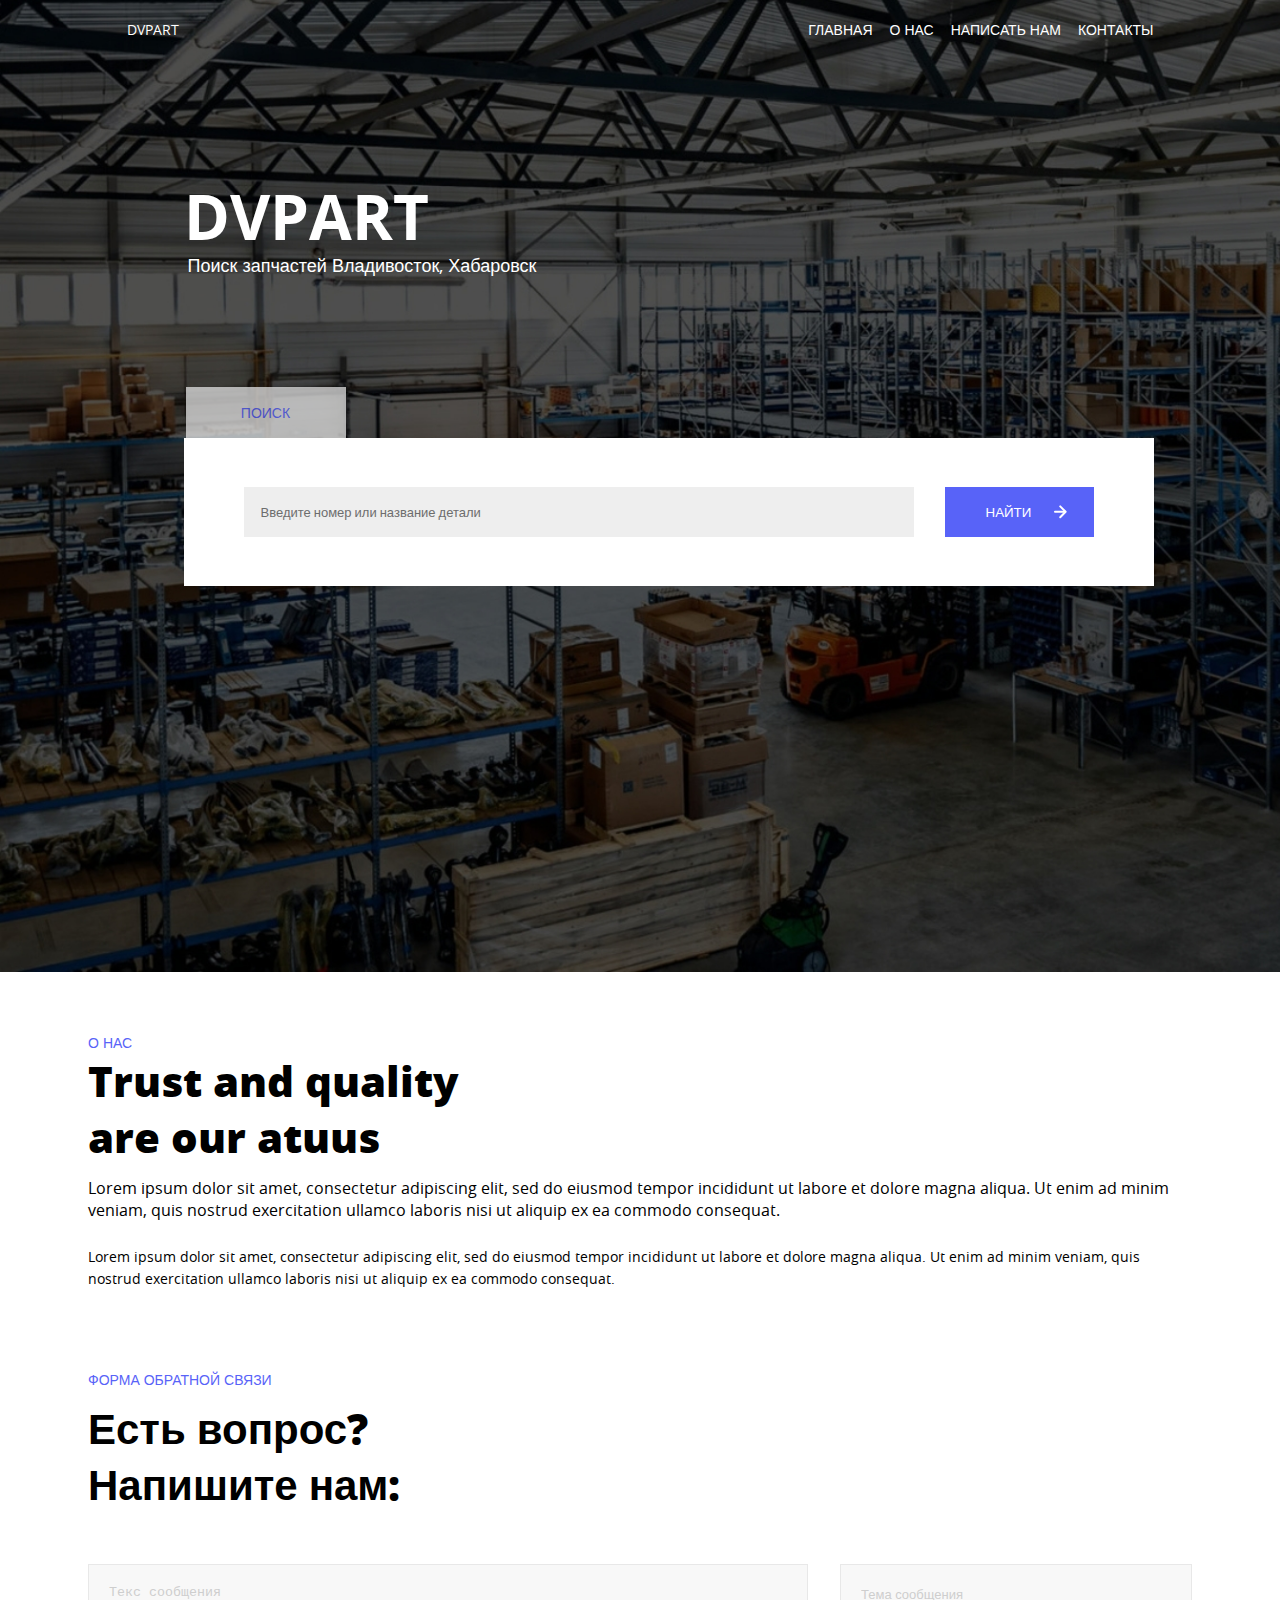
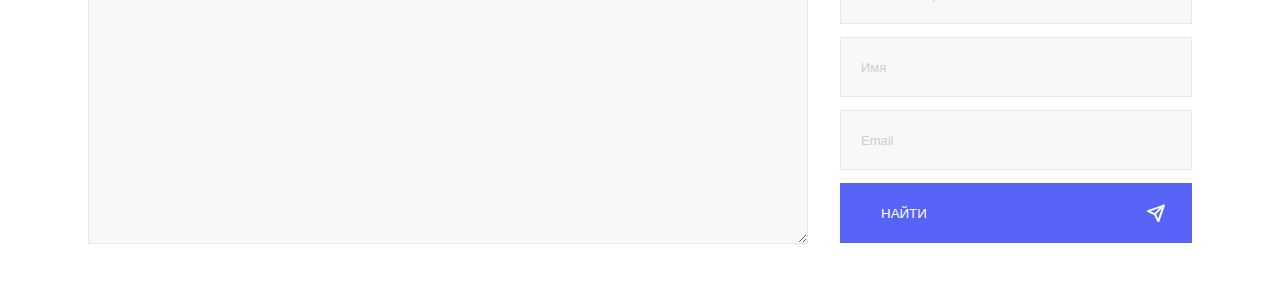
==== index.html @ a709c37d "start" ====
<!DOCTYPE html>
<html lang="en">

<head>
    <meta charset="UTF-8">
    <meta name="viewport" content="width=device-width, initial-scale=1.0">
    <meta http-equiv="X-UA-Compatible" content="ie=edge">
    <title>Document</title>
    <link href="./css/fontello.css" rel="stylesheet" type="text/css">
    <link href="./css/style.css" rel="stylesheet">


</head>

<body>
    <div class="contener">
        <header>
            <div class="bodyheader">
                <div class="logoandmenu">
                    <a href="#" class="logo">Dvpart</a>
                    <nav class="nav">
                        <div class="menu">
                            <i class="icon-list-bullet"></i>
                            <span>X</span>
                        </div>
                        <ul>
                            <li><a href="#">Главная</a></li>
                            <li><a href="#about">О нас</a> </li>
                            <li><a href="#">Написать нам</a> </li>
                            <li><a href="#">Контакты</a></li>
                        </ul>
                    </nav>
                </div>
                <div class="title">
                    <h1>DVpart</h1>
                    <p>Поиск запчастей Владивосток, Хабаровск</p>
                </div>
                <form action="" class="search">
                    <label for="">Поиск</label>
                    <div>
                        <input type="search" name="text" id="#search" placeholder="Введите номер или название детали">
                        <button type="submit">
                            <span>Найти</span>
                            <svg width="12.648" height="13.639" viewBox="0 0 12.648 13.639">
                                <g transform="translate(1.477 1.414)">
                                    <line class="arrow" x2="10" transform="translate(-0.477 5.405)" />
                                    <path class="arrow" d="M12,5l5.405,5.405L12,15.811"
                                        transform="translate(-7.234 -5)" />
                                </g>
                            </svg>
                        </button>
                    </div>
                </form>
            </div>

        </header>
        <main>
            <p class="main_1" id="about">О нас</p>
            <p class="main_2">Trust and quality are our atuus</p>
            <p class="main_3">Lorem ipsum dolor sit amet, consectetur adipiscing elit, sed do eiusmod tempor incididunt
                ut labore et dolore magna
                aliqua. Ut enim ad minim veniam, quis nostrud exercitation ullamco laboris nisi ut aliquip ex ea commodo
                consequat.</p>
            <p class="main_4">Lorem ipsum dolor sit amet, consectetur adipiscing elit, sed do eiusmod tempor incididunt
                ut labore et dolore magna
                aliqua. Ut enim ad minim veniam, quis nostrud exercitation ullamco laboris nisi ut aliquip ex ea commodo
                consequat.</p>
            <p class="main_5">Форма обратной связи</p>
            <p class="main_6">Есть вопрос? Напишите нам:</p>
            <form action="#" class='feedback'>
                <textarea name="messagy" id="message" placeholder="Текс сообщения"></textarea>
                <div>
                    <input type="text" name="" id="" placeholder="Тема сообщения">
                    <input type="text" name="" id="" placeholder="Имя">
                    <input type="email" name="" id="" placeholder="Email">
                    <button type="submit">
                        <span>Найти</span>
                        <svg xmlns="http://www.w3.org/2000/svg" width="17.986" height="18.414"
                            viewBox="0 0 17.986 18.414">
                            <g transform="translate(1 1.414)">
                                <line class="arrowup" x1="9" y2="9" transform="translate(6.572)" />
                                <path class="arrowup" d="M17.818,2,12.282,17.818,9.118,10.7,2,7.536Z"
                                    transform="translate(-2 -1.818)" />
                            </g>
                        </svg>
                    </button>
                </div>
            </form>
        </main>
        <footer></footer>
    </div>
    <script src="js/main.js"></script>



</body>

</html>
---- css/fontello.css ----
@font-face {
  font-family: 'fontello';
  src: url('./../font/fontello.eot?31233252');
  src: url('./../font/fontello.eot?31233252#iefix') format('embedded-opentype'),
       url('./../font/fontello.woff2?31233252') format('woff2'),
       url('./../font/fontello.woff?31233252') format('woff'),
       url('./../font/fontello.ttf?31233252') format('truetype'),
       url('./../font/fontello.svg?31233252#fontello') format('svg');
  font-weight: normal;
  font-style: normal;
}
/* Chrome hack: SVG is rendered more smooth in Windozze. 100% magic, uncomment if you need it. */
/* Note, that will break hinting! In other OS-es font will be not as sharp as it could be */
/*
@media screen and (-webkit-min-device-pixel-ratio:0) {
  @font-face {
    font-family: 'fontello';
    src: url('../font/fontello.svg?31233252#fontello') format('svg');
  }
}
*/
 
 [class^="icon-"]:before, [class*=" icon-"]:before {
  font-family: "fontello";
  font-style: normal;
  font-weight: normal;
  speak: none;
 
  display: inline-block;
  text-decoration: inherit;
  width: 1em;
  margin-right: .2em;
  text-align: center;
  /* opacity: .8; */
 
  /* For safety - reset parent styles, that can break glyph codes*/
  font-variant: normal;
  text-transform: none;
 
  /* fix buttons height, for twitter bootstrap */
  line-height: 1em;
 
  /* Animation center compensation - margins should be symmetric */
  /* remove if not needed */
  margin-left: .2em;
 
  /* you can be more comfortable with increased icons size */
  /* font-size: 120%; */
 
  /* Font smoothing. That was taken from TWBS */
  -webkit-font-smoothing: antialiased;
  -moz-osx-font-smoothing: grayscale;
 
  /* Uncomment for 3D effect */
  /* text-shadow: 1px 1px 1px rgba(127, 127, 127, 0.3); */
}
 
.icon-twitter:before { content: '\f099'; } /* '' */
.icon-list-bullet:before { content: '\f0ca'; } /* '' */
.icon-gplus:before { content: '\f0d5'; } /* '' */
.icon-vkontakte:before { content: '\f189'; } /* '' */
---- css/style.css ----
@charset "UTF-8";
@font-face {
  font-family: "Montserrat regular";
  src: url("../font/Montserrat/montserrat-regular-webfont.eot");
  src: url("../font/Montserrat/montserrat-regular-webfont.eot?#iefix") format("embedded-opentype"), url("../font/Montserrat/montserrat-regular-webfont.woff2") format("woff2"), url("../font/Montserrat/montserrat-regular-webfont.woff") format("woff"), url("../font/Montserrat/montserrat-regular.ttf") format("ttf");
  font-weight: normal;
  font-style: normal;
}

@font-face {
  font-family: "Montserrat light";
  src: url("../font/Montserrat/montserrat-light-webfont.eot");
  src: url("../font/Montserrat/montserrat-light-webfont.eot?#iefix") format("embedded-opentype"), url("../font/Montserrat/montserrat-light-webfont.woff2") format("woff2"), url("../font/Montserrat/montserrat-light-webfont.woff") format("woff"), url("../font/Montserrat/montserrat-light.ttf") format("ttf");
  font-weight: normal;
  font-style: normal;
}

@font-face {
  font-family: "Montserrat bold";
  src: url("../font/Montserrat/montserrat-bold-webfont.eot");
  src: url("../font/Montserrat/montserrat-bold-webfont.eot?#iefix") format("embedded-opentype"), url("../font/Montserrat/montserrat-bold-webfont.woff2") format("woff2"), url("../font/Montserrat/montserrat-bold-webfont.woff") format("woff"), url("../font/Montserrat/montserrat-bold.ttf") format("ttf");
  font-weight: normal;
  font-style: normal;
}

@font-face {
  font-family: "Montserrat black";
  src: url("../font/Montserrat/montserrat-black-webfont.eot");
  src: url("../font/Montserrat/montserrat-black-webfont.eot?#iefix") format("embedded-opentype"), url("../font/Montserrat/montserrat-black-webfont.woff2") format("woff2"), url("../font/Montserrat/montserrat-black-webfont.woff") format("woff"), url("../font/Montserrat/montserrat-bold.ttf") format("ttf");
  font-weight: normal;
  font-style: normal;
}

@font-face {
  font-family: "Montserrat ulra light";
  src: url("../font/Montserrat/montserrat-ultralight-webfont.eot");
  src: url("../font/Montserrat/montserrat-ultralight-webfont.eot?#iefix") format("embedded-opentype"), url("../font/Montserrat/montserrat-ultralight-webfont.woff2") format("woff2"), url("../font/Montserrat/montserrat-ultralight-webfont.woff") format("woff"), url("../font/Montserrat/montserrat-ultralight.ttf") format("ttf");
  font-weight: normal;
  font-style: normal;
}

@font-face {
  font-family: "Raleway regular";
  src: url("../font/raleway/raleway-regular-webfont.eot");
  src: url("../font/raleway/raleway-regular-webfont.eot#iefix") format("embedded-opentype"), url("../font/raleway/raleway-regular-webfont.woff2") format("woff2"), url("../font/releway/raleway-regular-webfont.woff") format("woff"), url("../font/raleway/raleway-regular.ttf") format("ttf");
  font-weight: normal;
  font-style: normal;
}

@font-face {
  font-family: "Raleway medium";
  src: url("../font/raleway/raleway-medium-webfont.eot");
  src: url("../font/raleway/raleway-medium-webfont.eot#iefix") format("embedded-opentype"), url("../font/raleway/raleway-medium-webfont.woff2") format("woff2"), url("../font/releway/raleway-medium-webfont.woff") format("woff"), url("../font/raleway/raleway-medium.ttf") format("ttf");
  font-weight: normal;
  font-style: normal;
}

@font-face {
  font-family: "Raleway Bold";
  src: url("../font/raleway/raleway-bold-webfont.eot");
  src: url("../font/raleway/raleway-bold-webfont#iefix") format("embedded-opentype"), url("../font/raleway/raleway-bold-webfont.woff2") format("woff2"), url("../font/releway/raleway-bold-webfont.woff") format("woff"), url("../font/raleway/raleway-bold.ttf") format("ttf");
  font-weight: normal;
  font-style: normal;
}

@font-face {
  font-family: "Raleway ExtraBold";
  src: url("../font/raleway/raleway-extrabold-webfont.eot");
  src: url("../font/raleway/raleway-extrabold-webfont#iefix") format("embedded-opentype"), url("../font/raleway/raleway-extrabold-webfont.woff2") format("woff2"), url("../font/releway/raleway-extrabold-webfont.woff") format("woff"), url("../font/raleway/raleway-extrabold.ttf") format("ttf");
  font-weight: normal;
  font-style: normal;
}

@font-face {
  font-family: "Raleway SemiBold";
  src: url("../font/raleway/raleway-semibold-webfont.eot");
  src: url("../font/raleway/raleway-semibold-webfont.eot#iefix") format("embedded-opentype"), url("../font/raleway/raleway-semibold-webfont.woff2") format("woff2"), url("../font/releway/raleway-semibold-webfont.woff") format("woff"), url("../font/raleway/raleway-semibold.ttf") format("ttf");
  font-weight: normal;
  font-style: normal;
}

@font-face {
  font-family: "Roboto regular";
  src: url("../font/Roboto/roboto-regular-webfont.eot");
  src: url("../font/Roboto/roboto-regular-webfont.eot#iefix") format("embedded-opentype"), url("../font/Roboto/roboto-regular-webfont.woff2") format("woff2"), url("../font//Roboto/roboto-regular-webfont.woff") format("woff"), url("../font/Roboto/roboto-regular.ttf") format("ttf");
  font-weight: normal;
  font-style: normal;
}

@font-face {
  font-family: "Roboto Slab regular";
  src: url("../font/Roboto_Slab/robotoslab-regular-webfont.eot");
  src: url("../font/Roboto_Slab/robotoslab-regular-webfont.eot#iefix") format("embedded-opentype"), url("../font/Roboto_Slab/robotoslab-regular-webfont.woff2") format("woff2"), url("../font/Roboto_Slab/robotoslab-regular-webfont.woff") format("woff"), url("../font/Roboto_Slab/robotoslab-regular.ttf") format("ttf");
  font-weight: normal;
  font-style: normal;
}

@font-face {
  font-family: "Crimson-text regular";
  src: url("../font/crimson-text/crimsontext-regular-webfont.eot");
  src: url("../font/crimson-text/crimsontext-regular-webfont.eot#iefix") format("embedded-opentype"), url("../font/crimson-text/crimsontext-regular-webfont.woff2") format("woff2"), url("../font/crimson-text/crimsontext-regular-webfont.woff") format("woff"), url("../font/crimson-text/crimsontext-regular.ttf") format("ttf");
  font-weight: normal;
  font-style: normal;
}

@font-face {
  font-family: "Open sans regular";
  src: url("../font/open_sans/opensans-regular-webfont.eot");
  src: url("../font/open_sans/opensans-regular-webfont.eot#iefix") format("embedded-opentype"), url("../font/open_sans/opensans-regular-webfont.woff2") format("woff2"), url("../font/open_sans/opensans-regular-webfont.woff") format("woff"), url("../font/open_sans/opensans-regular.ttf") format("ttf");
  font-weight: normal;
  font-style: normal;
}

@font-face {
  font-family: "Open sans light";
  src: url("../font/open_sans/opensans-light-webfont.eot");
  src: url("../font/open_sans/opensans-light-webfont.eot#iefix") format("embedded-opentype"), url("../font/open_sans/opensans-light-webfont.woff2") format("woff2"), url("../font/open_sans/opensans-light-webfont.woff") format("woff"), url("../font/open_sans/opensans-light.ttf") format("ttf");
  font-weight: normal;
  font-style: normal;
}

@font-face {
  font-family: "Open sans bold";
  src: url("../font/open_sans/opensans-bold-webfont.eot");
  src: url("../font/open_sans/opensans-bold-webfont.eot#iefix") format("embedded-opentype"), url("../font/open_sans/opensans-bold-webfont.woff2") format("woff2"), url("../font/open_sans/opensans-bold-webfont.woff") format("woff"), url("../font/open_sans/opensans-bold.ttf") format("ttf");
  font-weight: normal;
  font-style: normal;
}

@font-face {
  font-family: "Open sans Extra bold";
  src: url("../font/open_sans/opensans-extrabold-webfont.eot");
  src: url("../font/open_sans/opensans-extrabold-webfont.eot#iefix") format("embedded-opentype"), url("../font/open_sans/opensans-extrabold-webfont.woff2") format("woff2"), url("../font/open_sans/opensans-extrabold-webfont.woff") format("woff"), url("../font/open_sans/opensans-extrabold.ttf") format("ttf");
  font-weight: normal;
  font-style: normal;
}

@font-face {
  font-family: "Intro regular";
  src: url("../font/intro/intro-regular-webfont.eot");
  src: url("../font/intro/intro-regular-webfont.eot#iefix") format("embedded-opentype"), url("../font/intro/intro-regular-webfont.woff2") format("woff2"), url("../font/intro/intro-regular-webfont.woff") format("woff"), url("../font/open_sans/opensans-regular.ttf") format("ttf");
  font-weight: normal;
  font-style: normal;
}

@font-face {
  font-family: "Myriad pro regular";
  src: url("../font/myriad-pro/myriad-pro-regular.otf");
  /*  src: url("../font/intro/intro-regular-webfont.eot#iefix") format("embedded-opentype"),
    url("../font/intro/intro-regular-webfont.woff2") format("woff2"),
    url("../font/intro/intro-regular-webfont.woff") format("woff"),
    url("../font/open_sans/opensans-regular.ttf") format("ttf"); */
  font-weight: normal;
  font-style: normal;
}

@font-face {
  font-family: 'fontello';
  src: url("./../font/fontello.eot?");
  src: url("./../font/fontello.eot?#iefix") format("embedded-opentype"), url("./../font/fontello.woff2?") format("woff2"), url("./../font/fontello.woff?") format("woff"), url("./../font/fontello.ttf?") format("truetype"), url("./../font/fontello.svg?#fontello") format("svg");
  font-weight: normal;
  font-style: normal;
}

/* Chrome hack: SVG is rendered more smooth in Windozze. 100% magic, uncomment if you need it. */
/* Note, that will break hinting! In other OS-es font will be not as sharp as it could be */
/*
@media screen and (-webkit-min-device-pixel-ratio:0) {
  @font-face {
    font-family: 'fontello';
    src: url('../font/fontello.svg?31233252#fontello') format('svg');
  }
}
*/
[class^="icon-"]:before, [class*=" icon-"]:before {
  font-family: "fontello";
  font-style: normal;
  font-weight: normal;
  speak: none;
  display: inline-block;
  text-decoration: inherit;
  width: 1em;
  margin-right: .2em;
  text-align: center;
  /* opacity: .8; */
  /* For safety - reset parent styles, that can break glyph codes*/
  font-variant: normal;
  text-transform: none;
  /* fix buttons height, for twitter bootstrap */
  line-height: 1em;
  /* Animation center compensation - margins should be symmetric */
  /* remove if not needed */
  margin-left: .2em;
  /* you can be more comfortable with increased icons size */
  /* font-size: 120%; */
  /* Font smoothing. That was taken from TWBS */
  -webkit-font-smoothing: antialiased;
  -moz-osx-font-smoothing: grayscale;
  /* Uncomment for 3D effect */
  /* text-shadow: 1px 1px 1px rgba(127, 127, 127, 0.3); */
}

.icon-twitter:before {
  content: '\f099';
}

/* '' */
.icon-list-bullet:before {
  content: '\f0ca';
}

/* '' */
.icon-gplus:before {
  content: '\f0d5';
}

/* '' */
.icon-vkontakte:before {
  content: '\f189';
}

/* '' */
* {
  margin: 0;
  padding: 0;
}

.contener {
  width: 100%;
  max-width: 1920px;
  margin: 0 auto;
  font-family: "Open sans regular", "Arial", Sans-serif;
  font-size: 14px;
}

header {
  width: 100%;
  padding: 20px 0 386px 0;
  background: url(./../img/Background_01.jpg) no-repeat;
  background-size: cover;
  -webkit-box-sizing: border-box;
          box-sizing: border-box;
}

header > div {
  max-width: 1027px;
  width: 100%;
  margin: 0 auto;
}

header > div > .logoandmenu {
  display: -webkit-box;
  display: -ms-flexbox;
  display: flex;
  -webkit-box-pack: justify;
      -ms-flex-pack: justify;
          justify-content: space-between;
  -webkit-box-align: center;
      -ms-flex-align: center;
          align-items: center;
}

header > div > .logoandmenu > .logo {
  text-transform: uppercase;
  text-decoration: none;
  color: #fff;
  -webkit-transform: scale(1);
          transform: scale(1);
  -webkit-transition: -webkit-transform 200ms;
  transition: -webkit-transform 200ms;
  transition: transform 200ms;
  transition: transform 200ms, -webkit-transform 200ms;
}

header > div > .logoandmenu > .logo:hover {
  -webkit-transform: scale(1.1);
          transform: scale(1.1);
  color: #7d7df1;
}

header > div > .logoandmenu > .logo:active {
  -webkit-transform: scale(1.1);
          transform: scale(1.1);
  color: #ababe6;
}

header > div > .logoandmenu > .nav {
  display: -webkit-box;
  display: -ms-flexbox;
  display: flex;
  -webkit-box-pack: justify;
      -ms-flex-pack: justify;
          justify-content: space-between;
  -webkit-box-align: center;
      -ms-flex-align: center;
          align-items: center;
}

header > div > .logoandmenu > .nav > .menu {
  display: none;
}

header > div > .logoandmenu > .nav > ul {
  display: -webkit-box;
  display: -ms-flexbox;
  display: flex;
}

header > div > .logoandmenu > .nav > ul > li {
  list-style-type: none;
  margin-right: 17px;
}

header > div > .logoandmenu > .nav > ul > li > a {
  text-decoration: none;
  text-transform: uppercase;
  text-decoration: none;
  color: #fff;
}

header > div > .logoandmenu > .nav > ul > li > a:hover {
  color: #7d7df1;
}

header > div > .logoandmenu > .nav > ul > li > a:active {
  color: #ababe6;
}

header > div > .logoandmenu > .nav > ul > li:last-child {
  margin-right: 0;
}

header > div > .title {
  display: -webkit-box;
  display: -ms-flexbox;
  display: flex;
  -webkit-box-orient: vertical;
  -webkit-box-direction: normal;
      -ms-flex-direction: column;
          flex-direction: column;
  margin-top: 141px;
  margin-left: 57px;
  -webkit-box-pack: start;
      -ms-flex-pack: start;
          justify-content: start;
}

header > div > .title > h1 {
  font-size: 62px;
  font-family: "Open sans bold", "Arial", Sans-serif;
  color: #ffffff;
  text-transform: uppercase;
  line-height: 73px;
}

header > div > .title > p {
  font-size: 18px;
  line-height: 24px;
  font-family: "Open sans regular", "Arial", Sans-serif;
  color: #ffffff;
  margin-left: 4px;
}

header > div > .search {
  display: -webkit-box;
  display: -ms-flexbox;
  display: flex;
  -webkit-box-orient: vertical;
  -webkit-box-direction: normal;
      -ms-flex-direction: column;
          flex-direction: column;
  margin-top: 110px;
  margin-left: 57px;
}

header > div > .search > label {
  width: 160px;
  height: 51px;
  background-color: #dedede;
  opacity: 0.77;
  margin-left: 2px;
  display: -webkit-box;
  display: -ms-flexbox;
  display: flex;
  -webkit-box-pack: center;
      -ms-flex-pack: center;
          justify-content: center;
  -webkit-box-align: center;
      -ms-flex-align: center;
          align-items: center;
  color: #5863F8;
  text-transform: uppercase;
}

header > div > .search > div {
  display: -webkit-box;
  display: -ms-flexbox;
  display: flex;
  max-width: 976px;
  padding: 49px 60px;
  background-color: #ffffff;
  -webkit-box-sizing: border-box;
          box-sizing: border-box;
  -webkit-box-pack: justify;
      -ms-flex-pack: justify;
          justify-content: space-between;
}

header > div > .search > div > input {
  width: 100%;
  max-width: 670px;
  height: 50px;
  background-color: #eeeeee;
  border: none;
  outline: none;
  padding: 0 17px;
}

header > div > .search > div > input::-webkit-input-placeholder {
  color: #6d6d6d;
  font-size: 13px;
  line-height: 18px;
  font-family: "Open sans regular", "Arial", Sans-serif;
}

header > div > .search > div > input:-moz-placeholder {
  color: #6d6d6d;
  font-size: 13px;
  line-height: 18px;
  font-family: "Open sans regular", "Arial", Sans-serif;
}

header > div > .search > div > input::-moz-placeholder {
  color: #6d6d6d;
  font-size: 13px;
  line-height: 18px;
  font-family: "Open sans regular", "Arial", Sans-serif;
}

header > div > .search > div > input:-ms-input-placeholder {
  color: #6d6d6d;
  font-size: 13px;
  line-height: 18px;
  font-family: "Open sans regular", "Arial", Sans-serif;
}

header > div > .search > div > input:hover {
  background-color: #cecece;
}

header > div > .search > div > input:focus {
  background-color: #979696;
}

header > div > .search > div > button {
  margin-left: 10px;
  width: 149px;
  height: 50px;
  background-color: #5863F8;
  display: -webkit-box;
  display: -ms-flexbox;
  display: flex;
  -webkit-box-pack: justify;
      -ms-flex-pack: justify;
          justify-content: space-between;
  -webkit-box-align: center;
      -ms-flex-align: center;
          align-items: center;
  padding: 0 27px 0 41px;
  outline: none;
  border: none;
}

header > div > .search > div > button > span {
  text-transform: uppercase;
  color: #ffffff;
}

header > div > .search > div > button .arrow {
  fill: none;
  stroke: #fff;
  stroke-linecap: round;
  stroke-linejoin: round;
  stroke-width: 2px;
}

header > div > .search > div > button:hover {
  background-color: #3f4bfb;
}

header > div > .search > div > button:active {
  background-color: #0b1aec;
}

@media only screen and (max-width: 1799px) {
  header {
    width: 100%;
    background: url(./../img/Background_01.jpg) no-repeat;
    background-size: cover;
    -webkit-box-sizing: border-box;
            box-sizing: border-box;
  }
}

@media only screen and (max-width: 1699px) {
  header {
    width: 100%;
    background: url(./../img/Background_01.jpg) no-repeat;
    background-size: cover;
    -webkit-box-sizing: border-box;
            box-sizing: border-box;
  }
}

@media only screen and (max-width: 1439px) {
  header {
    width: 100%;
    background: url(./../img/Background_01.jpg) no-repeat;
    background-size: cover;
    -webkit-box-sizing: border-box;
            box-sizing: border-box;
  }
}

@media only screen and (max-width: 1247px) {
  header {
    width: 100%;
    background: url(./../img/Background_01.jpg) no-repeat;
    background-size: cover;
    -webkit-box-sizing: border-box;
            box-sizing: border-box;
  }
}

@media only screen and (max-width: 767px) {
  header {
    width: 100%;
    padding: 20px 30px 386px 30px;
    background: url(./../img/Background_01.jpg) no-repeat;
    background-size: cover;
    -webkit-box-sizing: border-box;
            box-sizing: border-box;
  }
  header > div > .logoandmenu {
    display: -webkit-box;
    display: -ms-flexbox;
    display: flex;
    -webkit-box-pack: justify;
        -ms-flex-pack: justify;
            justify-content: space-between;
    -webkit-box-align: center;
        -ms-flex-align: center;
            align-items: center;
  }
  header > div > .logoandmenu > .logo {
    text-transform: uppercase;
    text-decoration: none;
    color: #fff;
    -webkit-transform: scale(1);
            transform: scale(1);
    -webkit-transition: -webkit-transform 200ms;
    transition: -webkit-transform 200ms;
    transition: transform 200ms;
    transition: transform 200ms, -webkit-transform 200ms;
  }
  header > div > .logoandmenu > .logo:hover {
    -webkit-transform: scale(1.1);
            transform: scale(1.1);
    color: #7d7df1;
  }
  header > div > .logoandmenu > .logo:active {
    -webkit-transform: scale(1.1);
            transform: scale(1.1);
    color: #ababe6;
  }
  header > div > .logoandmenu > .nav {
    position: relative;
    display: -webkit-box;
    display: -ms-flexbox;
    display: flex;
    -webkit-box-pack: justify;
        -ms-flex-pack: justify;
            justify-content: space-between;
    -webkit-box-align: center;
        -ms-flex-align: center;
            align-items: center;
  }
  header > div > .logoandmenu > .nav > .menu {
    display: -webkit-box;
    display: -ms-flexbox;
    display: flex;
    width: 30px;
    height: 30px;
    position: relative;
  }
  header > div > .logoandmenu > .nav > .menu > .icon-list-bullet {
    font-size: 25px;
    color: #ffffff;
    position: absolute;
    top: 0px;
    left: 0px;
  }
  header > div > .logoandmenu > .nav > .menu > span {
    display: none;
    font-size: 25px;
    color: #ffffff;
    position: absolute;
    top: 0px;
    left: 12px;
    font-weight: 700;
  }
  header > div > .logoandmenu > .nav > ul {
    position: absolute;
    display: -webkit-box;
    display: -ms-flexbox;
    display: flex;
    -webkit-box-orient: vertical;
    -webkit-box-direction: normal;
        -ms-flex-direction: column;
            flex-direction: column;
    top: 39px;
    left: -71px;
    -webkit-transform: scaleY(0);
            transform: scaleY(0);
    -webkit-transition: -webkit-transform 300ms;
    transition: -webkit-transform 300ms;
    transition: transform 300ms;
    transition: transform 300ms, -webkit-transform 300ms;
  }
  header > div > .logoandmenu > .nav > ul > li {
    list-style-type: none;
    margin-right: 0px;
    background-color: #ffffff;
    padding: 5px 5px;
    border-radius: 2px;
    text-align: center;
    margin-bottom: 5px;
  }
  header > div > .logoandmenu > .nav > ul > li > a {
    text-decoration: none;
    text-transform: none;
    text-decoration: none;
    color: black;
  }
  header > div > .logoandmenu > .nav > ul > li > a:hover {
    color: black;
  }
  header > div > .logoandmenu > .nav > ul > li > a:active {
    color: black;
  }
  header > div > .logoandmenu > .nav > ul > li:last-child {
    margin-right: 0;
  }
  header > div > .logoandmenu > .nav > ul.ul-active {
    -webkit-transform: scaleY(1);
            transform: scaleY(1);
  }
  header > div > .title {
    display: -webkit-box;
    display: -ms-flexbox;
    display: flex;
    -webkit-box-orient: vertical;
    -webkit-box-direction: normal;
        -ms-flex-direction: column;
            flex-direction: column;
    margin-top: 141px;
    margin-left: 0px;
    -webkit-box-pack: center;
        -ms-flex-pack: center;
            justify-content: center;
  }
  header > div > .title > h1 {
    font-size: 42px;
    font-family: "Open sans bold", "Arial", Sans-serif;
    color: #ffffff;
    text-transform: uppercase;
    line-height: 73px;
    text-align: center;
  }
  header > div > .title > p {
    font-size: 18px;
    line-height: 24px;
    font-family: "Open sans regular", "Arial", Sans-serif;
    color: #ffffff;
    margin-left: 0px;
    text-align: center;
  }
  header > div > .search {
    margin-top: 110px;
    margin-left: 0px;
  }
  header > div > .search > label {
    width: 160px;
    height: 51px;
    background-color: #dedede;
    opacity: 0.77;
    margin-left: 2px;
    display: -webkit-box;
    display: -ms-flexbox;
    display: flex;
    -webkit-box-pack: center;
        -ms-flex-pack: center;
            justify-content: center;
    display: none;
  }
  header > div > .search > div {
    display: -webkit-box;
    display: -ms-flexbox;
    display: flex;
    max-width: 976px;
    padding: 20px 20px;
    background-color: #ffffff;
    -webkit-box-sizing: border-box;
            box-sizing: border-box;
    -webkit-box-pack: center;
        -ms-flex-pack: center;
            justify-content: center;
    -ms-flex-wrap: wrap;
        flex-wrap: wrap;
  }
  header > div > .search > div > input {
    width: 100%;
    max-width: 670px;
    height: 50px;
    background-color: #eeeeee;
    border: none;
    outline: none;
    padding: 0 17px;
  }
  header > div > .search > div > input::-webkit-input-placeholder {
    color: #6d6d6d;
    font-size: 13px;
    line-height: 18px;
    font-family: "Open sans regular", "Arial", Sans-serif;
  }
  header > div > .search > div > input:-moz-placeholder {
    color: #6d6d6d;
    font-size: 13px;
    line-height: 18px;
    font-family: "Open sans regular", "Arial", Sans-serif;
  }
  header > div > .search > div > input::-moz-placeholder {
    color: #6d6d6d;
    font-size: 13px;
    line-height: 18px;
    font-family: "Open sans regular", "Arial", Sans-serif;
  }
  header > div > .search > div > input:-ms-input-placeholder {
    color: #6d6d6d;
    font-size: 13px;
    line-height: 18px;
    font-family: "Open sans regular", "Arial", Sans-serif;
  }
  header > div > .search > div > input:hover {
    background-color: #cecece;
  }
  header > div > .search > div > input:focus {
    background-color: #979696;
  }
  header > div > .search > div > button {
    margin-top: 10px;
    margin-left: 10px;
    width: 149px;
    height: 50px;
    background-color: #5863F8;
    display: -webkit-box;
    display: -ms-flexbox;
    display: flex;
    -webkit-box-pack: justify;
        -ms-flex-pack: justify;
            justify-content: space-between;
    -webkit-box-align: center;
        -ms-flex-align: center;
            align-items: center;
    padding: 0 27px 0 41px;
    outline: none;
    border: none;
  }
  header > div > .search > div > button > span {
    text-transform: uppercase;
    color: #ffffff;
  }
  header > div > .search > div > button:hover {
    background-color: #3f4bfb;
  }
  header > div > .search > div > button:active {
    background-color: #0b1aec;
  }
}

main {
  padding: 61px 0;
  margin: 0 auto;
  width: 100%;
  max-width: 1104px;
  display: -webkit-box;
  display: -ms-flexbox;
  display: flex;
  -webkit-box-orient: vertical;
  -webkit-box-direction: normal;
      -ms-flex-direction: column;
          flex-direction: column;
}

main > .main_1 {
  font-family: "Open sans bold", "Arial", Sans-serif;
  line-height: 19px;
  text-transform: uppercase;
  color: #5863F8;
}

main > .main_2 {
  width: 371px;
  font-family: "Open sans Extra bold", "Arial", Sans-serif;
  font-size: 42px;
  line-height: 56px;
  color: #000000;
}

main > .main_3 {
  margin-top: 13px;
  font-family: "Open sans regular", "Arial", Sans-serif;
  font-size: 16px;
  line-height: 22px;
  color: #000000;
}

main > .main_4 {
  margin-top: 25px;
  font-family: "Open sans regular", "Arial", Sans-serif;
  font-size: 14px;
  line-height: 22px;
  color: #000000;
}

main > .main_5 {
  margin-top: 80px;
  font-family: "Open sans bold", "Arial", Sans-serif;
  line-height: 19px;
  text-transform: uppercase;
  color: #5863F8;
}

main > .main_6 {
  margin-top: 10px;
  width: 371px;
  font-family: "Open sans Extra bold", "Arial", Sans-serif;
  font-weight: 800;
  font-size: 42px;
  line-height: 56px;
  color: #000000;
}

main > form {
  display: -webkit-box;
  display: -ms-flexbox;
  display: flex;
  width: 100%;
  margin-top: 53px;
  -webkit-box-pack: justify;
      -ms-flex-pack: justify;
          justify-content: space-between;
  -webkit-box-sizing: border-box;
          box-sizing: border-box;
}

main > form > textarea {
  width: 100%;
  max-width: 720px;
  height: 280px;
  border: 1px solid #e8e8e8;
  outline: none;
  background-color: #f8f8f8;
  padding: 20px;
  -webkit-box-sizing: border-box;
          box-sizing: border-box;
}

main > form > textarea::-webkit-input-placeholder {
  font-size: 13;
  color: #cecece;
}

main > form > textarea:-moz-placeholder {
  font-size: 13;
  color: #cecece;
}

main > form > textarea::-moz-placeholder {
  font-size: 13;
  color: #cecece;
}

main > form > textarea:-ms-input-placeholder {
  font-size: 13;
  color: #cecece;
}

main > form > div {
  width: 100%;
  max-width: 352px;
  margin-left: 10px;
  display: -webkit-box;
  display: -ms-flexbox;
  display: flex;
  -webkit-box-orient: vertical;
  -webkit-box-direction: normal;
      -ms-flex-direction: column;
          flex-direction: column;
}

main > form > div > input {
  width: 100%;
  height: 60px;
  border: 1px solid #e8e8e8;
  outline: none;
  background-color: #f8f8f8;
  padding: 20px;
  margin-bottom: 13px;
  -webkit-box-sizing: border-box;
          box-sizing: border-box;
}

main > form > div > input::-webkit-input-placeholder {
  font-size: 13px;
  color: #cecece;
}

main > form > div > input:-moz-placeholder {
  font-size: 13px;
  color: #cecece;
}

main > form > div > input::-moz-placeholder {
  font-size: 13px;
  color: #cecece;
}

main > form > div > input:-ms-input-placeholder {
  font-size: 13px;
  color: #cecece;
}

main > form > div > button {
  /*  margin-top: 10px;
                margin-left: 10px; */
  width: 100%;
  height: 60px;
  background-color: #5863F8;
  display: -webkit-box;
  display: -ms-flexbox;
  display: flex;
  -webkit-box-pack: justify;
      -ms-flex-pack: justify;
          justify-content: space-between;
  -webkit-box-align: center;
      -ms-flex-align: center;
          align-items: center;
  padding: 0 27px 0 41px;
  outline: none;
  border: none;
}

main > form > div > button .arrowup {
  fill: none;
  stroke: #fff;
  stroke-linecap: round;
  stroke-linejoin: round;
  stroke-width: 2px;
}

main > form > div > button > span {
  text-transform: uppercase;
  color: #ffffff;
}

main > form > div > button:hover {
  background-color: #3f4bfb;
}

main > form > div > button:active {
  background-color: #0b1aec;
}
/*# sourceMappingURL=style.css.map */
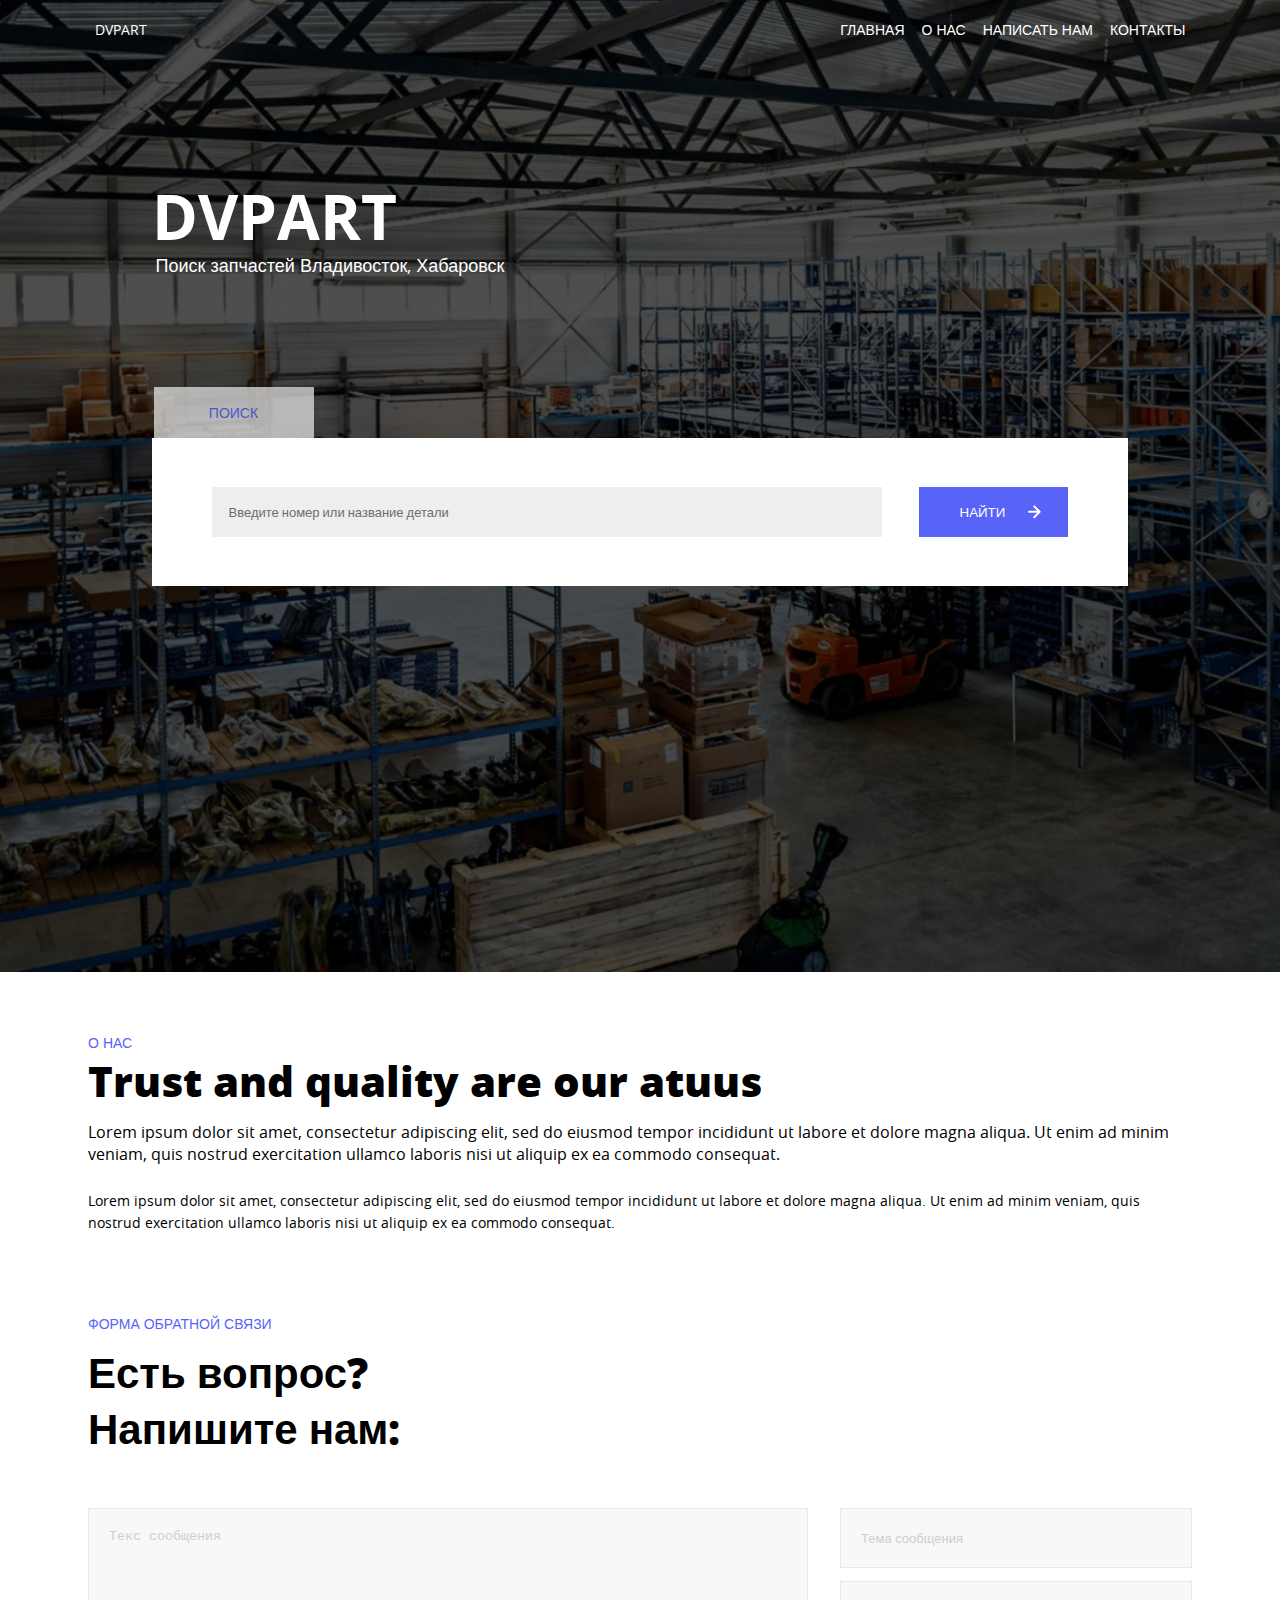
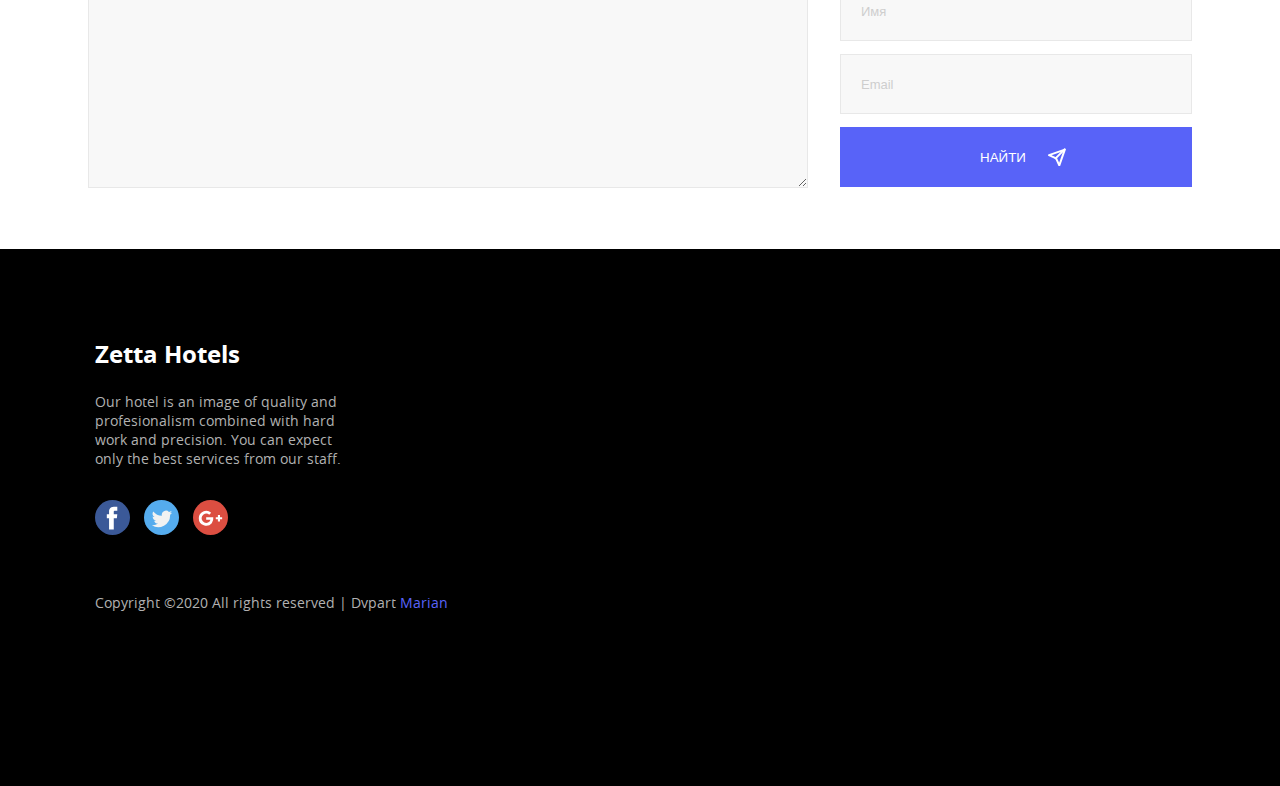
==== commit 72af1764: "start footer" ====
--- a/index.html
+++ b/index.html
@@ -87,7 +87,97 @@
                 </div>
             </form>
         </main>
-        <footer></footer>
+        <footer>
+            <section class="bodyFooter">
+                <div class="blok_1">
+                    <h3>Zetta Hotels</h3>
+                    <p class="text">Our hotel is an image of quality and profesionalism combined with hard work and precision. You
+                        can expect only the best
+                        services from our staff.</p>
+                    <div>
+                        <a href="#">
+                            <svg xmlns="http://www.w3.org/2000/svg" width="35" height="35" viewBox="0 0 35 35">
+                                <defs>
+                                    <style>
+                                        .fa {
+                                            fill: #3b5998;
+                                        }
+
+                                        .fb {
+                                            fill: #fff;
+                                        }
+                                    </style>
+                                </defs>
+                                <circle class="fa" cx="17.5" cy="17.5" r="17.5" transform="translate(0 0)" />
+                                <path class="fb"
+                                    d="M47.87,33.107H44.761V44.494H40.052V33.107h-2.24v-4h2.24v-2.59c0-1.852.88-4.752,4.751-4.752l3.488.015v3.885H45.761a.959.959,0,0,0-1,1.091v2.355h3.52Z"
+                                    transform="translate(-25.993 -14.916)" />
+                            </svg>
+                        </a>
+                        <a href="#">
+                            <svg xmlns="http://www.w3.org/2000/svg" width="35" height="35" viewBox="0 0 35 35">
+                                <defs>
+                                    <style>
+                                        .a {
+                                            fill: #55acee;
+                                        }
+
+                                        .b {
+                                            fill: #f1f2f2;
+                                        }
+                                    </style>
+                                </defs>
+                                <g transform="translate(-0.001)">
+                                    <circle class="a" cx="17.5" cy="17.5" r="17.5" transform="translate(0.001 0)" />
+                                    <g transform="translate(7.857 10.637)">
+                                        <path class="b"
+                                            d="M45.444,35.985a8.326,8.326,0,0,1-2.4.656,4.185,4.185,0,0,0,1.835-2.308,8.354,8.354,0,0,1-2.65,1.012,4.177,4.177,0,0,0-7.112,3.807,11.847,11.847,0,0,1-8.6-4.361,4.178,4.178,0,0,0,1.291,5.572,4.144,4.144,0,0,1-1.89-.523c0,.018,0,.035,0,.053a4.176,4.176,0,0,0,3.348,4.092,4.19,4.19,0,0,1-1.885.072,4.178,4.178,0,0,0,3.9,2.9A8.425,8.425,0,0,1,25.1,48.684a11.868,11.868,0,0,0,18.271-10c0-.181,0-.361-.012-.54a8.463,8.463,0,0,0,2.083-2.16Z"
+                                            transform="translate(-25.103 -34.028)" />
+                                    </g>
+                                </g>
+                            </svg>
+                        </a>
+                        <a href="#">
+                            <svg xmlns="http://www.w3.org/2000/svg" width="35" height="35" viewBox="0 0 35 35">
+                                <defs>
+                                    <style>
+                                        .ga {
+                                            fill: #dc4e41;
+                                        }
+
+                                        .gb {
+                                            fill: #fff;
+                                        }
+                                    </style>
+                                </defs>
+                                <g transform="translate(0 0.001)">
+                                    <g transform="translate(0 -0.001)">
+                                        <circle class="ga" cx="17.5" cy="17.5" r="17.5" transform="translate(0 0)" />
+                                    </g>
+                                    <g transform="translate(5.77 10.841)">
+                                        <path class="ga"
+                                            d="M19.521,42.882A7.422,7.422,0,0,0,24.528,49.9a7.325,7.325,0,0,0,8.006-2.134,8.4,8.4,0,0,0,1.5-5.939c-2.369-.021-4.737-.014-7.1-.011,0,.844,0,1.684,0,2.528,1.418.039,2.837.021,4.255.05a4.1,4.1,0,0,1-2.411,2.812,4.691,4.691,0,1,1-3.159-8.825,5.216,5.216,0,0,1,4.39.858c.659-.617,1.277-1.277,1.883-1.943a7.466,7.466,0,0,0-12.375,5.584Z"
+                                            transform="translate(-19.517 -35.446)" />
+                                        <path class="ga"
+                                            d="M74.58,48.668c-.007.706-.014,1.415-.018,2.12-.709.007-1.415.011-2.12.014v2.113c.706,0,1.415.007,2.12.014.007.706.007,1.411.014,2.12.7,0,1.408,0,2.113,0,0-.709.007-1.415.014-2.124l2.12-.011V50.8c-.705,0-1.415-.007-2.12-.014,0-.706-.011-1.415-.014-2.12Z"
+                                            transform="translate(-55.449 -44.422)" />
+                                        <path class="gb"
+                                            d="M19.521,42.882A7.465,7.465,0,0,1,31.9,37.3c-.606.667-1.224,1.326-1.883,1.943a5.216,5.216,0,0,0-4.39-.858,4.691,4.691,0,1,0,3.159,8.826A4.1,4.1,0,0,0,31.194,44.4c-1.418-.028-2.837-.011-4.255-.05,0-.844-.007-1.684,0-2.528,2.365,0,4.733-.011,7.1.011a8.392,8.392,0,0,1-1.5,5.939A7.325,7.325,0,0,1,24.528,49.9,7.422,7.422,0,0,1,19.521,42.882Z"
+                                            transform="translate(-19.517 -35.445)" />
+                                        <path class="gb"
+                                            d="M74.58,48.668H76.69c0,.706.011,1.415.014,2.12.705.007,1.415.011,2.12.014v2.113l-2.12.011c-.007.709-.011,1.415-.014,2.124-.705,0-1.411,0-2.113,0-.007-.709-.007-1.415-.014-2.12-.705-.007-1.415-.011-2.12-.014V50.8q1.059-.005,2.12-.014C74.566,50.083,74.573,49.374,74.58,48.668Z"
+                                            transform="translate(-55.449 -44.422)" />
+                                    </g>
+                                </g>
+                            </svg>
+                        </a>
+                    </div>
+                    <p class="copyright">Copyright ©2020 All rights reserved | Dvpart <a href="#">Marian</a></p>
+                </div>
+                <div class="blok_1"></div>
+                <div class="blok_1"></div>
+            </section>
+        </footer>
     </div>
     <script src="js/main.js"></script>
 
--- a/css/style.css
+++ b/css/style.css
@@ -220,6 +220,11 @@
 }
 
 /* '' */
+.icon-facebook-circled:before {
+  content: '\f051';
+}
+
+/* '' */
 * {
   margin: 0;
   padding: 0;
@@ -231,6 +236,8 @@
   margin: 0 auto;
   font-family: "Open sans regular", "Arial", Sans-serif;
   font-size: 14px;
+  -webkit-box-sizing: content-box;
+          box-sizing: content-box;
 }
 
 header {
@@ -243,7 +250,7 @@
 }
 
 header > div {
-  max-width: 1027px;
+  max-width: 1091px;
   width: 100%;
   margin: 0 auto;
 }
@@ -492,54 +499,49 @@
   background-color: #0b1aec;
 }
 
-@media only screen and (max-width: 1799px) {
+@media only screen and (max-width: 1247px) {
   header {
     width: 100%;
+    padding: 20px 0 130px 0;
     background: url(./../img/Background_01.jpg) no-repeat;
     background-size: cover;
     -webkit-box-sizing: border-box;
             box-sizing: border-box;
   }
-}
-
-@media only screen and (max-width: 1699px) {
+  header > div {
+    max-width: 100%;
+    width: 100%;
+    padding: 0 40px;
+    margin: 0 auto;
+    -webkit-box-sizing: border-box;
+            box-sizing: border-box;
+  }
+  header > div > .search {
+    max-width: 976px;
+    display: -webkit-box;
+    display: -ms-flexbox;
+    display: flex;
+    -webkit-box-orient: vertical;
+    -webkit-box-direction: normal;
+        -ms-flex-direction: column;
+            flex-direction: column;
+    margin-top: 110px;
+    margin-left: auto;
+    margin-right: auto;
+  }
+}
+
+@media only screen and (max-width: 767px) {
   header {
     width: 100%;
+    padding: 20px 30px 80px 30px;
     background: url(./../img/Background_01.jpg) no-repeat;
     background-size: cover;
     -webkit-box-sizing: border-box;
             box-sizing: border-box;
   }
-}
-
-@media only screen and (max-width: 1439px) {
-  header {
-    width: 100%;
-    background: url(./../img/Background_01.jpg) no-repeat;
-    background-size: cover;
-    -webkit-box-sizing: border-box;
-            box-sizing: border-box;
-  }
-}
-
-@media only screen and (max-width: 1247px) {
-  header {
-    width: 100%;
-    background: url(./../img/Background_01.jpg) no-repeat;
-    background-size: cover;
-    -webkit-box-sizing: border-box;
-            box-sizing: border-box;
-  }
-}
-
-@media only screen and (max-width: 767px) {
-  header {
-    width: 100%;
-    padding: 20px 30px 386px 30px;
-    background: url(./../img/Background_01.jpg) no-repeat;
-    background-size: cover;
-    -webkit-box-sizing: border-box;
-            box-sizing: border-box;
+  header > div {
+    padding: 0 10px;
   }
   header > div > .logoandmenu {
     display: -webkit-box;
@@ -810,7 +812,6 @@
 }
 
 main > .main_2 {
-  width: 371px;
   font-family: "Open sans Extra bold", "Arial", Sans-serif;
   font-size: 42px;
   line-height: 56px;
@@ -843,7 +844,8 @@
 
 main > .main_6 {
   margin-top: 10px;
-  width: 371px;
+  width: 100%;
+  max-width: 371px;
   font-family: "Open sans Extra bold", "Arial", Sans-serif;
   font-weight: 800;
   font-size: 42px;
@@ -950,9 +952,9 @@
   display: -webkit-box;
   display: -ms-flexbox;
   display: flex;
-  -webkit-box-pack: justify;
-      -ms-flex-pack: justify;
-          justify-content: space-between;
+  -webkit-box-pack: center;
+      -ms-flex-pack: center;
+          justify-content: center;
   -webkit-box-align: center;
       -ms-flex-align: center;
           align-items: center;
@@ -970,6 +972,7 @@
 }
 
 main > form > div > button > span {
+  margin-right: 22px;
   text-transform: uppercase;
   color: #ffffff;
 }
@@ -981,4 +984,254 @@
 main > form > div > button:active {
   background-color: #0b1aec;
 }
+
+@media only screen and (max-width: 1247px) {
+  main {
+    padding: 20px 40px;
+    max-width: 100%;
+    width: 100%;
+    margin: 0 auto;
+    -webkit-box-sizing: border-box;
+            box-sizing: border-box;
+    display: -webkit-box;
+    display: -ms-flexbox;
+    display: flex;
+    -webkit-box-orient: vertical;
+    -webkit-box-direction: normal;
+        -ms-flex-direction: column;
+            flex-direction: column;
+  }
+  main > .main_2 {
+    font-size: 32px;
+    line-height: 42px;
+  }
+  main > .main_5 {
+    margin-top: 40px;
+  }
+  main > .main_6 {
+    font-size: 32px;
+    line-height: 42px;
+  }
+  main > form {
+    display: -webkit-box;
+    display: -ms-flexbox;
+    display: flex;
+    width: 100%;
+    margin-top: 53px;
+    -webkit-box-pack: justify;
+        -ms-flex-pack: justify;
+            justify-content: space-between;
+    -webkit-box-sizing: border-box;
+            box-sizing: border-box;
+  }
+  main > form > textarea {
+    width: 100%;
+    max-width: 720px;
+    height: 280px;
+    border: 1px solid #e8e8e8;
+    outline: none;
+    background-color: #f8f8f8;
+    padding: 20px;
+    -webkit-box-sizing: border-box;
+            box-sizing: border-box;
+  }
+  main > form > textarea::-webkit-input-placeholder {
+    font-size: 13;
+    color: #cecece;
+  }
+  main > form > textarea:-moz-placeholder {
+    font-size: 13;
+    color: #cecece;
+  }
+  main > form > textarea::-moz-placeholder {
+    font-size: 13;
+    color: #cecece;
+  }
+  main > form > textarea:-ms-input-placeholder {
+    font-size: 13;
+    color: #cecece;
+  }
+  main > form > div {
+    width: 100%;
+    max-width: 352px;
+    margin-left: 10px;
+    display: -webkit-box;
+    display: -ms-flexbox;
+    display: flex;
+    -webkit-box-orient: vertical;
+    -webkit-box-direction: normal;
+        -ms-flex-direction: column;
+            flex-direction: column;
+  }
+  main > form > div > input {
+    width: 100%;
+    height: 60px;
+    border: 1px solid #e8e8e8;
+    outline: none;
+    background-color: #f8f8f8;
+    padding: 20px;
+    margin-bottom: 13px;
+    -webkit-box-sizing: border-box;
+            box-sizing: border-box;
+  }
+  main > form > div > input::-webkit-input-placeholder {
+    font-size: 13px;
+    color: #cecece;
+  }
+  main > form > div > input:-moz-placeholder {
+    font-size: 13px;
+    color: #cecece;
+  }
+  main > form > div > input::-moz-placeholder {
+    font-size: 13px;
+    color: #cecece;
+  }
+  main > form > div > input:-ms-input-placeholder {
+    font-size: 13px;
+    color: #cecece;
+  }
+}
+
+@media only screen and (max-width: 767px) {
+  main > form {
+    display: -webkit-box;
+    display: -ms-flexbox;
+    display: flex;
+    width: 100%;
+    margin-top: 53px;
+    -webkit-box-pack: center;
+        -ms-flex-pack: center;
+            justify-content: center;
+    -webkit-box-sizing: border-box;
+            box-sizing: border-box;
+    -ms-flex-wrap: wrap;
+        flex-wrap: wrap;
+  }
+  main > form > textarea {
+    width: 100%;
+    max-width: 720px;
+    height: 280px;
+    border: 1px solid #e8e8e8;
+    outline: none;
+    background-color: #f8f8f8;
+    padding: 20px;
+    -webkit-box-sizing: border-box;
+            box-sizing: border-box;
+  }
+  main > form > textarea::-webkit-input-placeholder {
+    font-size: 13;
+    color: #cecece;
+  }
+  main > form > textarea:-moz-placeholder {
+    font-size: 13;
+    color: #cecece;
+  }
+  main > form > textarea::-moz-placeholder {
+    font-size: 13;
+    color: #cecece;
+  }
+  main > form > textarea:-ms-input-placeholder {
+    font-size: 13;
+    color: #cecece;
+  }
+  main > form > div {
+    margin-top: 20px;
+    width: 100%;
+    max-width: 100%;
+    margin-left: 0px;
+    display: -webkit-box;
+    display: -ms-flexbox;
+    display: flex;
+    -webkit-box-orient: vertical;
+    -webkit-box-direction: normal;
+        -ms-flex-direction: column;
+            flex-direction: column;
+    -webkit-box-align: center;
+        -ms-flex-align: center;
+            align-items: center;
+    -webkit-box-pack: center;
+        -ms-flex-pack: center;
+            justify-content: center;
+  }
+}
+
+footer {
+  width: 100%;
+  padding: 89px 0 174px 0;
+  background-color: black;
+  -webkit-box-sizing: border-box;
+          box-sizing: border-box;
+}
+
+footer > section {
+  max-width: 1091px;
+  width: 100%;
+  margin: 0 auto;
+  -ms-flex-wrap: wrap;
+      flex-wrap: wrap;
+}
+
+footer > section > .blok_1 {
+  width: 100%;
+  max-width: 362px;
+  display: -webkit-box;
+  display: -ms-flexbox;
+  display: flex;
+  -webkit-box-orient: vertical;
+  -webkit-box-direction: normal;
+      -ms-flex-direction: column;
+          flex-direction: column;
+}
+
+footer > section > .blok_1 > h3 {
+  font-family: "Open sans bold", "Arial", Sans-serif;
+  font-size: 24px;
+  line-height: 33px;
+  color: #ffffff;
+}
+
+footer > section > .blok_1 > .text {
+  margin-top: 21px;
+  width: 256px;
+  line-height: 19px;
+  color: #b1b1b1;
+}
+
+footer > section > .blok_1 > div {
+  margin-top: 32px;
+}
+
+footer > section > .blok_1 > div > a {
+  text-decoration: none;
+  margin-right: 10px;
+}
+
+footer > section > .blok_1 > .copyright {
+  margin-top: 54px;
+  line-height: 19px;
+  color: #b1b1b1;
+}
+
+footer > section > .blok_1 > .copyright > a {
+  text-decoration: none;
+  color: #5863f8;
+}
+
+@media only screen and (max-width: 1247px) {
+  footer {
+    width: 100%;
+    padding: 20px 0 130px 0;
+    background-color: black;
+    -webkit-box-sizing: border-box;
+            box-sizing: border-box;
+  }
+  footer > section {
+    max-width: 100%;
+    width: 100%;
+    padding: 0 40px;
+    margin: 0 auto;
+    -webkit-box-sizing: border-box;
+            box-sizing: border-box;
+  }
+}
 /*# sourceMappingURL=style.css.map */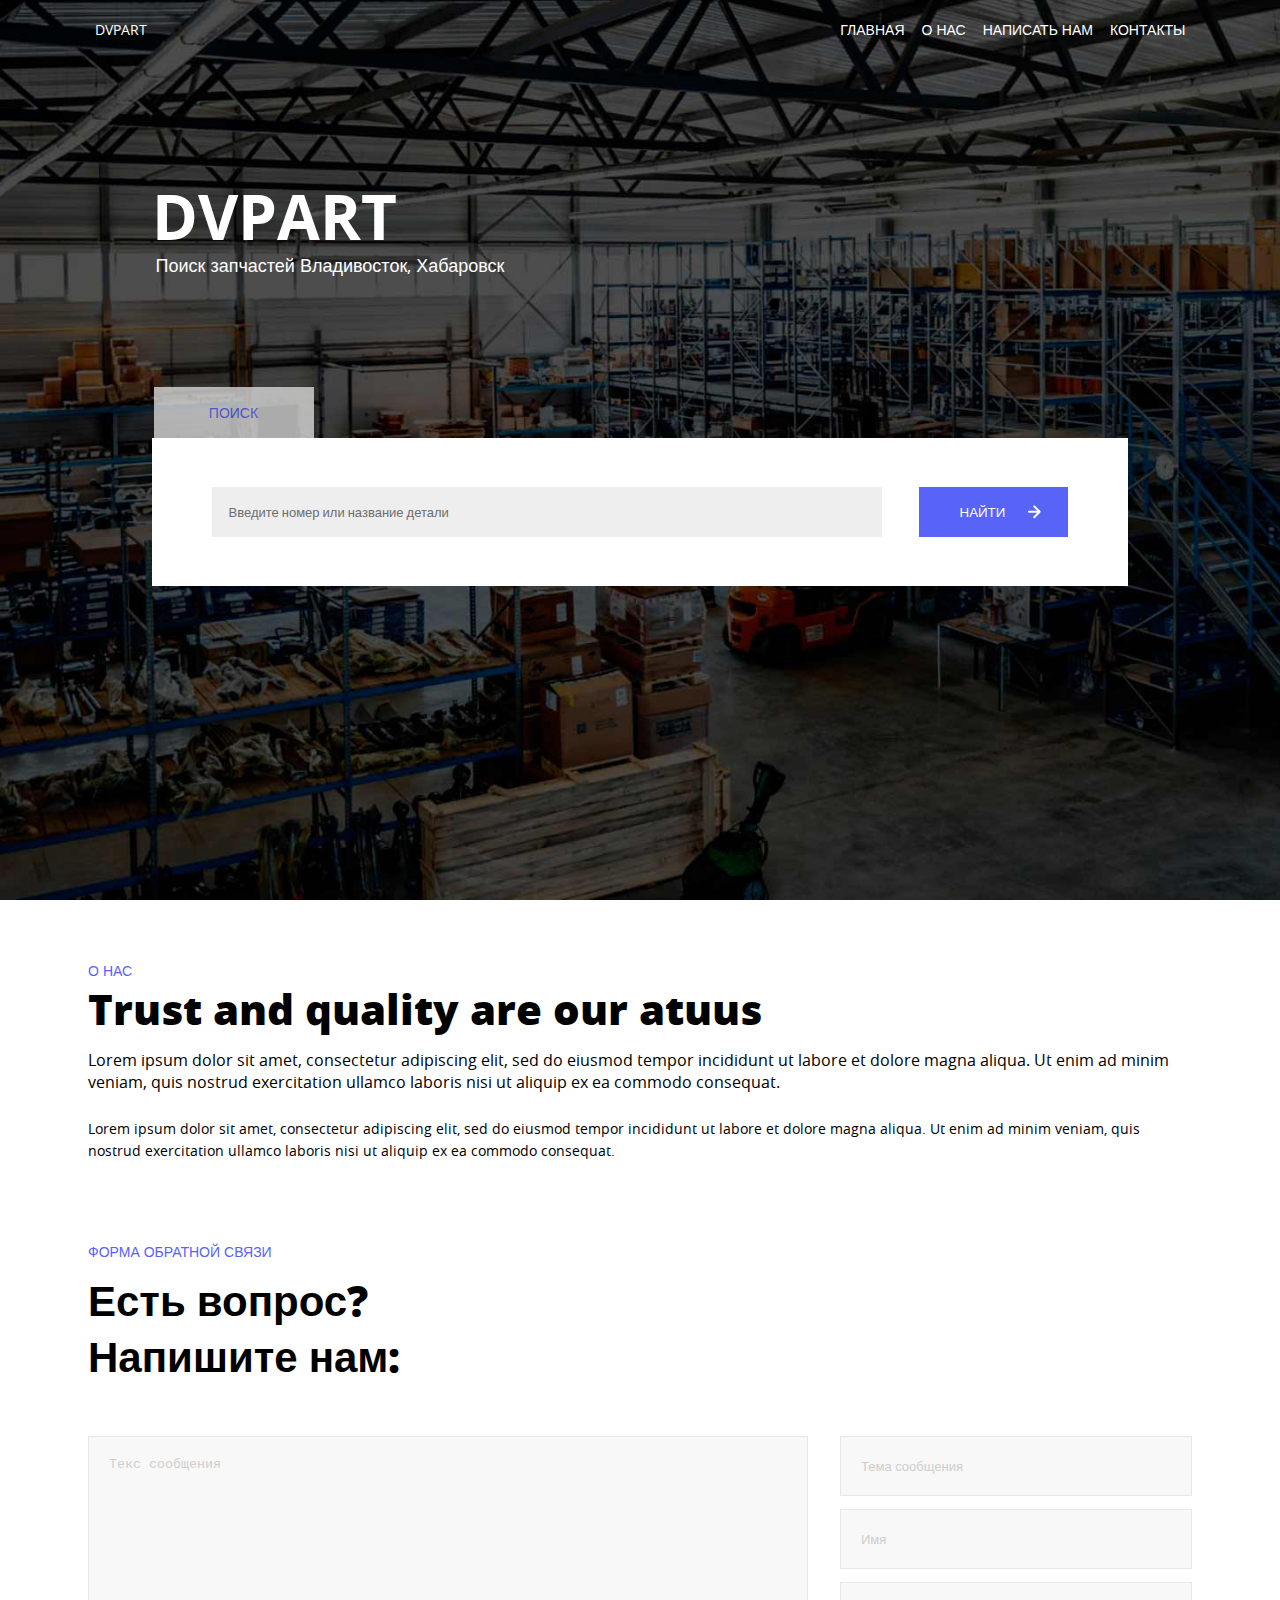
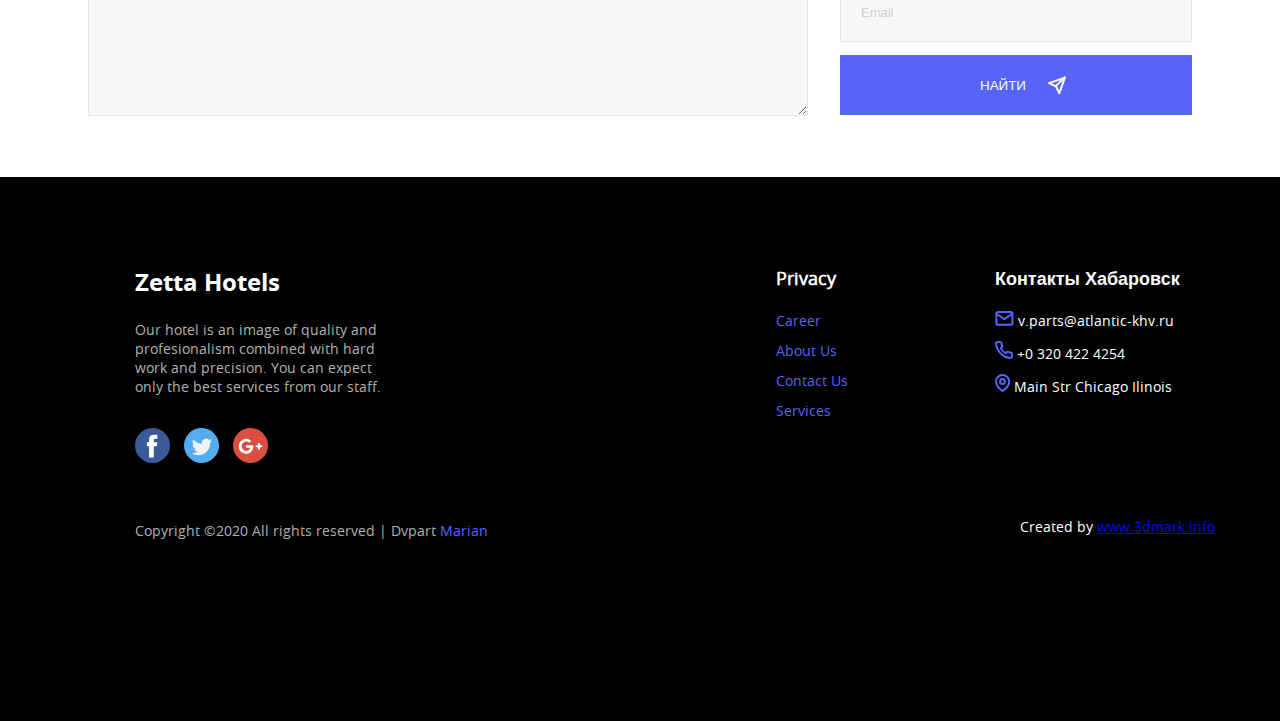
==== commit a71017c9: "rr" ====
--- a/index.html
+++ b/index.html
@@ -6,10 +6,8 @@
     <meta name="viewport" content="width=device-width, initial-scale=1.0">
     <meta http-equiv="X-UA-Compatible" content="ie=edge">
     <title>Document</title>
-    <link href="./css/fontello.css" rel="stylesheet" type="text/css">
+    <!--     <link href="./css/fontello.css" rel="stylesheet" type="text/css"> -->
     <link href="./css/style.css" rel="stylesheet">
-
-
 </head>
 
 <body>
@@ -91,7 +89,8 @@
             <section class="bodyFooter">
                 <div class="blok_1">
                     <h3>Zetta Hotels</h3>
-                    <p class="text">Our hotel is an image of quality and profesionalism combined with hard work and precision. You
+                    <p class="text">Our hotel is an image of quality and profesionalism combined with hard work and
+                        precision. You
                         can expect only the best
                         services from our staff.</p>
                     <div>
@@ -118,19 +117,19 @@
                             <svg xmlns="http://www.w3.org/2000/svg" width="35" height="35" viewBox="0 0 35 35">
                                 <defs>
                                     <style>
-                                        .a {
+                                        .ta {
                                             fill: #55acee;
                                         }
 
-                                        .b {
+                                        .tb {
                                             fill: #f1f2f2;
                                         }
                                     </style>
                                 </defs>
                                 <g transform="translate(-0.001)">
-                                    <circle class="a" cx="17.5" cy="17.5" r="17.5" transform="translate(0.001 0)" />
+                                    <circle class="ta" cx="17.5" cy="17.5" r="17.5" transform="translate(0.001 0)" />
                                     <g transform="translate(7.857 10.637)">
-                                        <path class="b"
+                                        <path class="tb"
                                             d="M45.444,35.985a8.326,8.326,0,0,1-2.4.656,4.185,4.185,0,0,0,1.835-2.308,8.354,8.354,0,0,1-2.65,1.012,4.177,4.177,0,0,0-7.112,3.807,11.847,11.847,0,0,1-8.6-4.361,4.178,4.178,0,0,0,1.291,5.572,4.144,4.144,0,0,1-1.89-.523c0,.018,0,.035,0,.053a4.176,4.176,0,0,0,3.348,4.092,4.19,4.19,0,0,1-1.885.072,4.178,4.178,0,0,0,3.9,2.9A8.425,8.425,0,0,1,25.1,48.684a11.868,11.868,0,0,0,18.271-10c0-.181,0-.361-.012-.54a8.463,8.463,0,0,0,2.083-2.16Z"
                                             transform="translate(-25.103 -34.028)" />
                                     </g>
@@ -174,15 +173,86 @@
                     </div>
                     <p class="copyright">Copyright ©2020 All rights reserved | Dvpart <a href="#">Marian</a></p>
                 </div>
-                <div class="blok_1"></div>
-                <div class="blok_1"></div>
+                <div class="blok_2">
+                    <h4>Privacy</h4>
+                    <a href="#">Career</a>
+                    <a href="#">About Us</a>
+                    <a href="#">Contact Us</a>
+                    <a href="#">Services</a>
+                </div>
+                <div class="blok_3">
+                    <h4>Контакты Хабаровск</h4>
+                    <p>
+                        <svg xmlns="http://www.w3.org/2000/svg" width="18.829" height="14.834"
+                            viewBox="0 0 18.829 14.834">
+                            <defs>
+                                <style>
+                                    .a {
+                                        fill: none;
+                                        stroke: #5863f8;
+                                        stroke-linecap: round;
+                                        stroke-linejoin: round;
+                                        stroke-width: 2px;
+                                    }
+                                </style>
+                            </defs>
+                            <g transform="translate(-0.607 -3)">
+                                <path class="a"
+                                    d="M3.6,4H16.439a1.609,1.609,0,0,1,1.6,1.6V15.23a1.609,1.609,0,0,1-1.6,1.6H3.6A1.609,1.609,0,0,1,2,15.23V5.6A1.609,1.609,0,0,1,3.6,4Z" />
+                                <path class="a" d="M18.043,6l-8.022,5.615L2,6" transform="translate(0 -0.396)" />
+                            </g>
+                        </svg>
+                        <span>v.parts@atlantic-khv.ru</span>
+                    </p>
+                    <p>
+                        <svg xmlns="http://www.w3.org/2000/svg" width="18.044" height="18.077"
+                            viewBox="0 0 18.044 18.077">
+                            <defs>
+                                <style>
+                                    .a {
+                                        fill: none;
+                                        stroke: #5863f8;
+                                        stroke-linecap: round;
+                                        stroke-linejoin: round;
+                                        stroke-width: 2px;
+                                    }
+                                </style>
+                            </defs>
+                            <path class="a"
+                                d="M18.155,14.035v2.42A1.613,1.613,0,0,1,16.4,18.068a15.963,15.963,0,0,1-6.961-2.476,15.73,15.73,0,0,1-4.84-4.84A15.963,15.963,0,0,1,2.118,3.758,1.613,1.613,0,0,1,3.724,2h2.42A1.613,1.613,0,0,1,7.757,3.387a10.357,10.357,0,0,0,.565,2.267,1.613,1.613,0,0,1-.363,1.7L6.934,8.381a12.906,12.906,0,0,0,4.84,4.84L12.8,12.2a1.613,1.613,0,0,1,1.7-.363,10.357,10.357,0,0,0,2.267.565,1.613,1.613,0,0,1,1.387,1.637Z"
+                                transform="translate(-1.111 -1)" />
+                        </svg>
+                        <span>+0 320 422 4254</span>
+                    </p>
+                    <p>
+                        <svg xmlns="http://www.w3.org/2000/svg" width="15.128" height="18.045"
+                            viewBox="0 0 15.128 18.045">
+                            <defs>
+                                <style>
+                                    .a {
+                                        fill: none;
+                                        stroke: #5863f8;
+                                        stroke-linecap: round;
+                                        stroke-linejoin: round;
+                                        stroke-width: 2px;
+                                    }
+                                </style>
+                            </defs>
+                            <g transform="translate(-2)">
+                                <path class="a"
+                                    d="M16.128,7.564c0,5.105-6.564,9.481-6.564,9.481S3,12.669,3,7.564a6.564,6.564,0,1,1,13.128,0Z" />
+                                <circle class="a" cx="2.5" cy="2.5" r="2.5" transform="translate(7 5.046)" />
+                            </g>
+                        </svg>
+                        <span>Main Str Chicago Ilinois</span>
+                    </p>
+                    <p>Created by <a href="www.3dmark.info">www.3dmark.info</a> </p>
+                </div>
             </section>
         </footer>
     </div>
     <script src="js/main.js"></script>
 
-
-
 </body>
 
 </html>--- a/css/style.css
+++ b/css/style.css
@@ -231,8 +231,7 @@
 }
 
 .contener {
-  width: 100%;
-  max-width: 1920px;
+  width: 100vw;
   margin: 0 auto;
   font-family: "Open sans regular", "Arial", Sans-serif;
   font-size: 14px;
@@ -243,10 +242,11 @@
 header {
   width: 100%;
   padding: 20px 0 386px 0;
-  background: url(./../img/Background_01.jpg) no-repeat;
+  background: url(./../img/Background_02.jpg) no-repeat;
   background-size: cover;
   -webkit-box-sizing: border-box;
           box-sizing: border-box;
+  height: 100vh;
 }
 
 header > div {
@@ -395,7 +395,7 @@
   -webkit-box-align: center;
       -ms-flex-align: center;
           align-items: center;
-  color: #5863F8;
+  color: #5863f8;
   text-transform: uppercase;
 }
 
@@ -463,7 +463,7 @@
   margin-left: 10px;
   width: 149px;
   height: 50px;
-  background-color: #5863F8;
+  background-color: #5863f8;
   display: -webkit-box;
   display: -ms-flexbox;
   display: flex;
@@ -492,7 +492,7 @@
 }
 
 header > div > .search > div > button:hover {
-  background-color: #3f4bfb;
+  background-color: #a4a5b4;
 }
 
 header > div > .search > div > button:active {
@@ -764,7 +764,7 @@
     margin-left: 10px;
     width: 149px;
     height: 50px;
-    background-color: #5863F8;
+    background-color: #5863f8;
     display: -webkit-box;
     display: -ms-flexbox;
     display: flex;
@@ -783,7 +783,7 @@
     color: #ffffff;
   }
   header > div > .search > div > button:hover {
-    background-color: #3f4bfb;
+    background-color: #a4a5b4;
   }
   header > div > .search > div > button:active {
     background-color: #0b1aec;
@@ -808,7 +808,7 @@
   font-family: "Open sans bold", "Arial", Sans-serif;
   line-height: 19px;
   text-transform: uppercase;
-  color: #5863F8;
+  color: #5863f8;
 }
 
 main > .main_2 {
@@ -839,7 +839,7 @@
   font-family: "Open sans bold", "Arial", Sans-serif;
   line-height: 19px;
   text-transform: uppercase;
-  color: #5863F8;
+  color: #5863f8;
 }
 
 main > .main_6 {
@@ -948,7 +948,7 @@
                 margin-left: 10px; */
   width: 100%;
   height: 60px;
-  background-color: #5863F8;
+  background-color: #5863f8;
   display: -webkit-box;
   display: -ms-flexbox;
   display: flex;
@@ -978,7 +978,7 @@
 }
 
 main > form > div > button:hover {
-  background-color: #3f4bfb;
+  background-color: #a4a5b4;
 }
 
 main > form > div > button:active {
@@ -1164,14 +1164,18 @@
 }
 
 footer > section {
-  max-width: 1091px;
+  max-width: 1150px;
   width: 100%;
   margin: 0 auto;
   -ms-flex-wrap: wrap;
       flex-wrap: wrap;
+  display: -webkit-box;
+  display: -ms-flexbox;
+  display: flex;
 }
 
 footer > section > .blok_1 {
+  margin-left: 70px;
   width: 100%;
   max-width: 362px;
   display: -webkit-box;
@@ -1215,6 +1219,73 @@
 footer > section > .blok_1 > .copyright > a {
   text-decoration: none;
   color: #5863f8;
+}
+
+footer > section > .blok_2 {
+  width: 72px;
+  display: -webkit-box;
+  display: -ms-flexbox;
+  display: flex;
+  -webkit-box-orient: vertical;
+  -webkit-box-direction: normal;
+      -ms-flex-direction: column;
+          flex-direction: column;
+  margin-left: auto;
+}
+
+footer > section > .blok_2 > h4 {
+  font-family: "Open sans regular", "Arial", Sans-serif;
+  font-size: 18px;
+  line-height: 24px;
+  color: #ffffff;
+  margin-bottom: 21px;
+}
+
+footer > section > .blok_2 > a {
+  line-height: 19px;
+  color: #5863f8;
+  margin-bottom: 11px;
+  text-decoration: none;
+}
+
+footer > section > .blok_2 > a:hover {
+  color: #a4a5b4;
+}
+
+footer > section > .blok_2 > a:active {
+  color: #0b1aec;
+}
+
+footer > section > .blok_3 {
+  width: 220px;
+  display: -webkit-box;
+  display: -ms-flexbox;
+  display: flex;
+  -webkit-box-orient: vertical;
+  -webkit-box-direction: normal;
+      -ms-flex-direction: column;
+          flex-direction: column;
+  margin-left: 147px;
+}
+
+footer > section > .blok_3 > h4 {
+  font-family: "Open sans regular", "Arial", Sans-serif;
+  font-size: 18px;
+  line-height: 24px;
+  color: #ffffff;
+  margin-bottom: 21px;
+}
+
+footer > section > .blok_3 > p {
+  line-height: 19px;
+  color: #ffffff;
+  margin-bottom: 11px;
+  text-decoration: none;
+}
+
+footer > section > .blok_3 > p:last-child {
+  margin-left: auto;
+  margin-top: 110px;
 }
 
 @media only screen and (max-width: 1247px) {
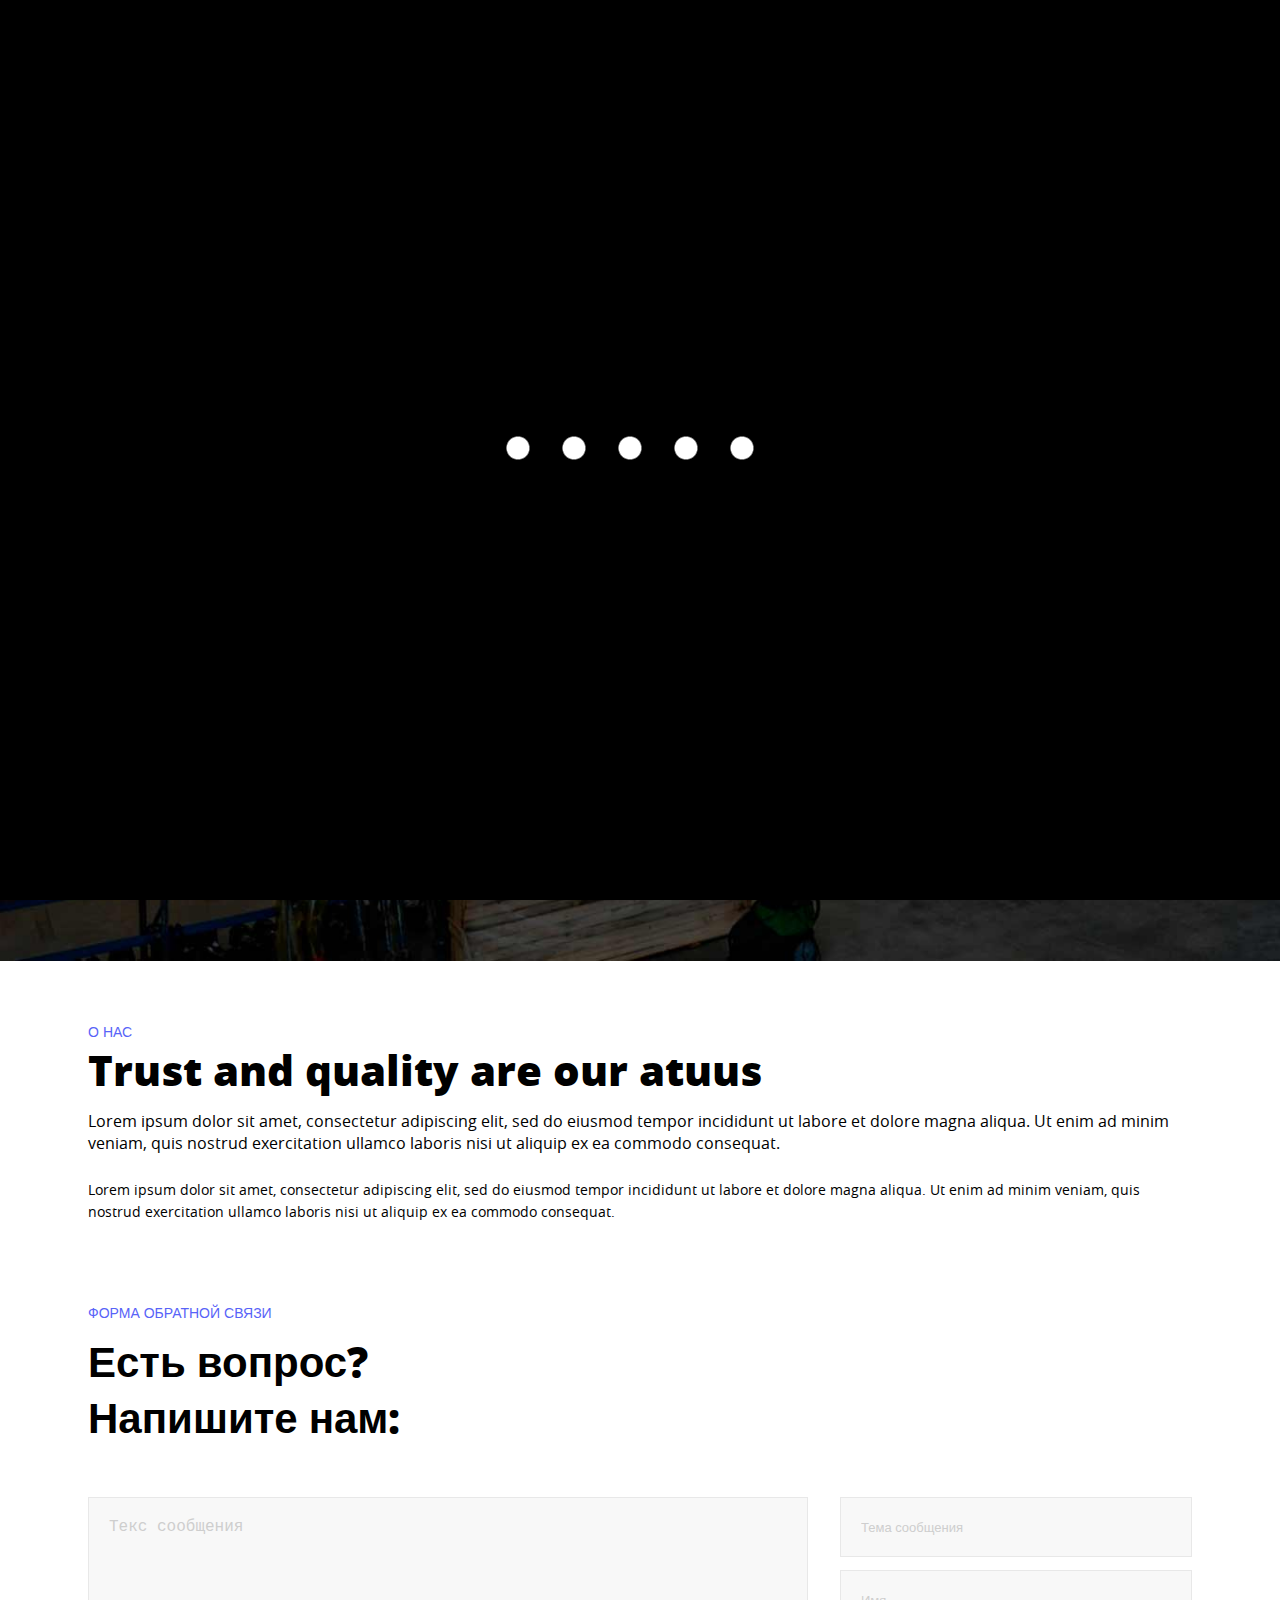
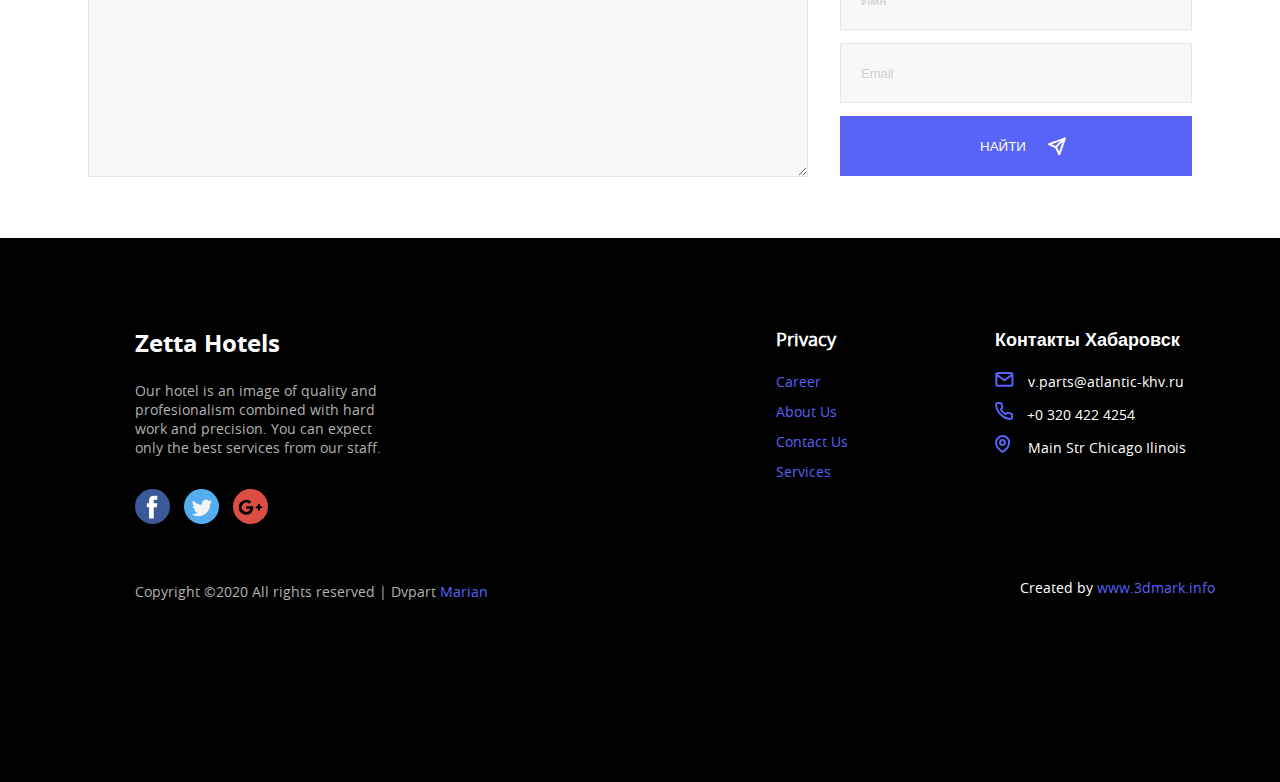
==== commit 19ca3711: "fdsgdfg" ====
--- a/index.html
+++ b/index.html
@@ -11,6 +11,54 @@
 </head>
 
 <body>
+    <section class="waite_load">
+     <svg class="filter" version="1.1">
+                <defs>
+                    <filter id="gooeyness">
+                        <feGaussianBlur in="SourceGraphic" stdDeviation="10" result="blur" />
+                        <feColorMatrix in="blur" mode="matrix" values="1 0 0 0 0  0 1 0 0 0  0 0 1 0 0  0 0 0 20 -10"
+                            result="gooeyness" />
+                        <feComposite in="SourceGraphic" in2="gooeyness" operator="atop" />
+                    </filter>
+                </defs>
+            </svg>
+            <div class="dots">
+                <div class="dot mainDot"></div>
+                <div class="dot"></div>
+                <div class="dot"></div>
+                <div class="dot"></div>
+                <div class="dot"></div>
+            </div>
+    </section>
+    <section class="modelWin">
+        <div class="good">
+            <span>X</span>
+            <p>Ваше сообщение успешно отправлено!</p>
+        </div>
+        <div class="error">
+            <span>X</span>
+            <p> Ошибка соеденения(404) - попробуйте позже</p>
+        </div>
+        <div class="wite">
+            <svg class="filter" version="1.1">
+                <defs>
+                    <filter id="gooeyness">
+                        <feGaussianBlur in="SourceGraphic" stdDeviation="10" result="blur" />
+                        <feColorMatrix in="blur" mode="matrix" values="1 0 0 0 0  0 1 0 0 0  0 0 1 0 0  0 0 0 20 -10"
+                            result="gooeyness" />
+                        <feComposite in="SourceGraphic" in2="gooeyness" operator="atop" />
+                    </filter>
+                </defs>
+            </svg>
+            <div class="dots">
+                <div class="dot mainDot"></div>
+                <div class="dot"></div>
+                <div class="dot"></div>
+                <div class="dot"></div>
+                <div class="dot"></div>
+            </div>
+        </div>
+    </section>
     <div class="contener">
         <header>
             <div class="bodyheader">
@@ -66,12 +114,12 @@
             <p class="main_5">Форма обратной связи</p>
             <p class="main_6">Есть вопрос? Напишите нам:</p>
             <form action="#" class='feedback'>
-                <textarea name="messagy" id="message" placeholder="Текс сообщения"></textarea>
+                <textarea name="text" id="text" placeholder="Текс сообщения"></textarea>
                 <div>
-                    <input type="text" name="" id="" placeholder="Тема сообщения">
-                    <input type="text" name="" id="" placeholder="Имя">
-                    <input type="email" name="" id="" placeholder="Email">
-                    <button type="submit">
+                    <input type="text" name="theme" id="theme" placeholder="Тема сообщения">
+                    <input type="text" name="name" id="name" placeholder="Имя">
+                    <input type="email" name="email" id="email" placeholder="Email">
+                    <button type="submit" id="sendData">
                         <span>Найти</span>
                         <svg xmlns="http://www.w3.org/2000/svg" width="17.986" height="18.414"
                             viewBox="0 0 17.986 18.414">
@@ -96,17 +144,6 @@
                     <div>
                         <a href="#">
                             <svg xmlns="http://www.w3.org/2000/svg" width="35" height="35" viewBox="0 0 35 35">
-                                <defs>
-                                    <style>
-                                        .fa {
-                                            fill: #3b5998;
-                                        }
-
-                                        .fb {
-                                            fill: #fff;
-                                        }
-                                    </style>
-                                </defs>
                                 <circle class="fa" cx="17.5" cy="17.5" r="17.5" transform="translate(0 0)" />
                                 <path class="fb"
                                     d="M47.87,33.107H44.761V44.494H40.052V33.107h-2.24v-4h2.24v-2.59c0-1.852.88-4.752,4.751-4.752l3.488.015v3.885H45.761a.959.959,0,0,0-1,1.091v2.355h3.52Z"
@@ -115,17 +152,6 @@
                         </a>
                         <a href="#">
                             <svg xmlns="http://www.w3.org/2000/svg" width="35" height="35" viewBox="0 0 35 35">
-                                <defs>
-                                    <style>
-                                        .ta {
-                                            fill: #55acee;
-                                        }
-
-                                        .tb {
-                                            fill: #f1f2f2;
-                                        }
-                                    </style>
-                                </defs>
                                 <g transform="translate(-0.001)">
                                     <circle class="ta" cx="17.5" cy="17.5" r="17.5" transform="translate(0.001 0)" />
                                     <g transform="translate(7.857 10.637)">
@@ -138,17 +164,6 @@
                         </a>
                         <a href="#">
                             <svg xmlns="http://www.w3.org/2000/svg" width="35" height="35" viewBox="0 0 35 35">
-                                <defs>
-                                    <style>
-                                        .ga {
-                                            fill: #dc4e41;
-                                        }
-
-                                        .gb {
-                                            fill: #fff;
-                                        }
-                                    </style>
-                                </defs>
                                 <g transform="translate(0 0.001)">
                                     <g transform="translate(0 -0.001)">
                                         <circle class="ga" cx="17.5" cy="17.5" r="17.5" transform="translate(0 0)" />
@@ -185,17 +200,6 @@
                     <p>
                         <svg xmlns="http://www.w3.org/2000/svg" width="18.829" height="14.834"
                             viewBox="0 0 18.829 14.834">
-                            <defs>
-                                <style>
-                                    .a {
-                                        fill: none;
-                                        stroke: #5863f8;
-                                        stroke-linecap: round;
-                                        stroke-linejoin: round;
-                                        stroke-width: 2px;
-                                    }
-                                </style>
-                            </defs>
                             <g transform="translate(-0.607 -3)">
                                 <path class="a"
                                     d="M3.6,4H16.439a1.609,1.609,0,0,1,1.6,1.6V15.23a1.609,1.609,0,0,1-1.6,1.6H3.6A1.609,1.609,0,0,1,2,15.23V5.6A1.609,1.609,0,0,1,3.6,4Z" />
@@ -207,17 +211,6 @@
                     <p>
                         <svg xmlns="http://www.w3.org/2000/svg" width="18.044" height="18.077"
                             viewBox="0 0 18.044 18.077">
-                            <defs>
-                                <style>
-                                    .a {
-                                        fill: none;
-                                        stroke: #5863f8;
-                                        stroke-linecap: round;
-                                        stroke-linejoin: round;
-                                        stroke-width: 2px;
-                                    }
-                                </style>
-                            </defs>
                             <path class="a"
                                 d="M18.155,14.035v2.42A1.613,1.613,0,0,1,16.4,18.068a15.963,15.963,0,0,1-6.961-2.476,15.73,15.73,0,0,1-4.84-4.84A15.963,15.963,0,0,1,2.118,3.758,1.613,1.613,0,0,1,3.724,2h2.42A1.613,1.613,0,0,1,7.757,3.387a10.357,10.357,0,0,0,.565,2.267,1.613,1.613,0,0,1-.363,1.7L6.934,8.381a12.906,12.906,0,0,0,4.84,4.84L12.8,12.2a1.613,1.613,0,0,1,1.7-.363,10.357,10.357,0,0,0,2.267.565,1.613,1.613,0,0,1,1.387,1.637Z"
                                 transform="translate(-1.111 -1)" />
@@ -227,17 +220,6 @@
                     <p>
                         <svg xmlns="http://www.w3.org/2000/svg" width="15.128" height="18.045"
                             viewBox="0 0 15.128 18.045">
-                            <defs>
-                                <style>
-                                    .a {
-                                        fill: none;
-                                        stroke: #5863f8;
-                                        stroke-linecap: round;
-                                        stroke-linejoin: round;
-                                        stroke-width: 2px;
-                                    }
-                                </style>
-                            </defs>
                             <g transform="translate(-2)">
                                 <path class="a"
                                     d="M16.128,7.564c0,5.105-6.564,9.481-6.564,9.481S3,12.669,3,7.564a6.564,6.564,0,1,1,13.128,0Z" />
@@ -246,12 +228,19 @@
                         </svg>
                         <span>Main Str Chicago Ilinois</span>
                     </p>
-                    <p>Created by <a href="www.3dmark.info">www.3dmark.info</a> </p>
+                    <p>Created by <a href="https://www.3dmark.info/index.php/ru/">www.3dmark.info</a> </p>
                 </div>
             </section>
         </footer>
     </div>
     <script src="js/main.js"></script>
+    <script>
+        window.onload = () => {
+            setTimeout(() => {
+                document.querySelector('.waite_load').classList.add('waite_load-off')
+            }, 1500)
+        }
+    </script>
 
 </body>
 
--- a/css/style.css
+++ b/css/style.css
@@ -225,14 +225,539 @@
 }
 
 /* '' */
+.waite_load {
+  position: fixed;
+  display: -webkit-box;
+  display: -ms-flexbox;
+  display: flex;
+  height: 100vh;
+  width: 100vw;
+  background-color: black;
+  -webkit-box-pack: center;
+      -ms-flex-pack: center;
+          justify-content: center;
+  -webkit-box-align: center;
+      -ms-flex-align: center;
+          align-items: center;
+  z-index: 500;
+}
+
+.waite_load-off {
+  display: none;
+}
+
+.cssload-loader {
+  position: relative;
+  left: calc(50% - 31px);
+  width: 100px;
+  height: 100px;
+  margin: 130px 0;
+  -webkit-perspective: 780px;
+          perspective: 780px;
+}
+
+.cssload-inner {
+  position: absolute;
+  width: 100%;
+  height: 100%;
+  box-sizing: border-box;
+  -o-box-sizing: border-box;
+  -ms-box-sizing: border-box;
+  -webkit-box-sizing: border-box;
+  -moz-box-sizing: border-box;
+  border-radius: 50%;
+  -o-border-radius: 50%;
+  -ms-border-radius: 50%;
+  -webkit-border-radius: 50%;
+  -moz-border-radius: 50%;
+}
+
+.cssload-inner.cssload-one {
+  left: 0%;
+  top: 0%;
+  animation: cssload-rotate-one 1.15s linear infinite;
+  -o-animation: cssload-rotate-one 1.15s linear infinite;
+  -ms-animation: cssload-rotate-one 1.15s linear infinite;
+  -webkit-animation: cssload-rotate-one 1.15s linear infinite;
+  -moz-animation: cssload-rotate-one 1.15s linear infinite;
+  border-bottom: 3px solid #5C5EDC;
+}
+
+.cssload-inner.cssload-two {
+  right: 0%;
+  top: 0%;
+  animation: cssload-rotate-two 1.15s linear infinite;
+  -o-animation: cssload-rotate-two 1.15s linear infinite;
+  -ms-animation: cssload-rotate-two 1.15s linear infinite;
+  -webkit-animation: cssload-rotate-two 1.15s linear infinite;
+  -moz-animation: cssload-rotate-two 1.15s linear infinite;
+  border-right: 3px solid rgba(76, 70, 101, 0.99);
+}
+
+.cssload-inner.cssload-three {
+  right: 0%;
+  bottom: 0%;
+  animation: cssload-rotate-three 1.15s linear infinite;
+  -o-animation: cssload-rotate-three 1.15s linear infinite;
+  -ms-animation: cssload-rotate-three 1.15s linear infinite;
+  -webkit-animation: cssload-rotate-three 1.15s linear infinite;
+  -moz-animation: cssload-rotate-three 1.15s linear infinite;
+  border-top: 3px solid #e9908a;
+}
+
+@keyframes cssload-rotate-one {
+  0% {
+    -webkit-transform: rotateX(35deg) rotateY(-45deg) rotateZ(0deg);
+            transform: rotateX(35deg) rotateY(-45deg) rotateZ(0deg);
+  }
+  100% {
+    -webkit-transform: rotateX(35deg) rotateY(-45deg) rotateZ(360deg);
+            transform: rotateX(35deg) rotateY(-45deg) rotateZ(360deg);
+  }
+}
+
+@-webkit-keyframes cssload-rotate-one {
+  0% {
+    -webkit-transform: rotateX(35deg) rotateY(-45deg) rotateZ(0deg);
+  }
+  100% {
+    -webkit-transform: rotateX(35deg) rotateY(-45deg) rotateZ(360deg);
+  }
+}
+
+@keyframes cssload-rotate-two {
+  0% {
+    -webkit-transform: rotateX(50deg) rotateY(10deg) rotateZ(0deg);
+            transform: rotateX(50deg) rotateY(10deg) rotateZ(0deg);
+  }
+  100% {
+    -webkit-transform: rotateX(50deg) rotateY(10deg) rotateZ(360deg);
+            transform: rotateX(50deg) rotateY(10deg) rotateZ(360deg);
+  }
+}
+
+@-webkit-keyframes cssload-rotate-two {
+  0% {
+    -webkit-transform: rotateX(50deg) rotateY(10deg) rotateZ(0deg);
+  }
+  100% {
+    -webkit-transform: rotateX(50deg) rotateY(10deg) rotateZ(360deg);
+  }
+}
+
+@keyframes cssload-rotate-three {
+  0% {
+    -webkit-transform: rotateX(35deg) rotateY(55deg) rotateZ(0deg);
+            transform: rotateX(35deg) rotateY(55deg) rotateZ(0deg);
+  }
+  100% {
+    -webkit-transform: rotateX(35deg) rotateY(55deg) rotateZ(360deg);
+            transform: rotateX(35deg) rotateY(55deg) rotateZ(360deg);
+  }
+}
+
+@-webkit-keyframes cssload-rotate-three {
+  0% {
+    -webkit-transform: rotateX(35deg) rotateY(55deg) rotateZ(0deg);
+  }
+  100% {
+    -webkit-transform: rotateX(35deg) rotateY(55deg) rotateZ(360deg);
+  }
+}
+
+.filter {
+  position: absolute;
+  visibility: hidden;
+}
+
+.dots {
+  -webkit-filter: url(#gooeyness);
+          filter: url(#gooeyness);
+  padding: 30px;
+}
+
+.dot {
+  background: white;
+  border-radius: 50%;
+  display: inline-block;
+  margin-right: 20px;
+  width: 32px;
+  height: 32px;
+}
+
+.dot:first-child {
+  -webkit-animation: FirstDot 3s infinite;
+          animation: FirstDot 3s infinite;
+}
+
+.dot:nth-child(2) {
+  -webkit-animation: SecondDot 3s infinite;
+          animation: SecondDot 3s infinite;
+}
+
+.dot:nth-child(3) {
+  -webkit-animation: ThirdDot 3s infinite;
+          animation: ThirdDot 3s infinite;
+}
+
+.dot:nth-child(4) {
+  -webkit-animation: FourthDot 3s infinite;
+          animation: FourthDot 3s infinite;
+}
+
+.dot:nth-child(5) {
+  -webkit-animation: FifthDot 3s infinite;
+          animation: FifthDot 3s infinite;
+}
+
+@-webkit-keyframes FirstDot {
+  0% {
+    -webkit-transform: scale(1) translateX(0);
+            transform: scale(1) translateX(0);
+  }
+  25% {
+    -webkit-transform: scale(2.5) translateX(0);
+            transform: scale(2.5) translateX(0);
+  }
+  50% {
+    -webkit-transform: scale(1) translateX(0);
+            transform: scale(1) translateX(0);
+  }
+  83% {
+    -webkit-transform: scale(1) translateX(240px);
+            transform: scale(1) translateX(240px);
+  }
+  100% {
+    -webkit-transform: scale(1) translateX(0);
+            transform: scale(1) translateX(0);
+  }
+}
+
+@keyframes FirstDot {
+  0% {
+    -webkit-transform: scale(1) translateX(0);
+            transform: scale(1) translateX(0);
+  }
+  25% {
+    -webkit-transform: scale(2.5) translateX(0);
+            transform: scale(2.5) translateX(0);
+  }
+  50% {
+    -webkit-transform: scale(1) translateX(0);
+            transform: scale(1) translateX(0);
+  }
+  83% {
+    -webkit-transform: scale(1) translateX(240px);
+            transform: scale(1) translateX(240px);
+  }
+  100% {
+    -webkit-transform: scale(1) translateX(0);
+            transform: scale(1) translateX(0);
+  }
+}
+
+@-webkit-keyframes SecondDot {
+  0% {
+    -webkit-transform: translateX(0px);
+            transform: translateX(0px);
+  }
+  27% {
+    -webkit-transform: translateX(-40px);
+            transform: translateX(-40px);
+  }
+  50% {
+    -webkit-transform: translateX(0px);
+            transform: translateX(0px);
+  }
+  81% {
+    -webkit-transform: translateX(180px);
+            transform: translateX(180px);
+  }
+  100% {
+    -webkit-transform: translateX(0);
+            transform: translateX(0);
+  }
+}
+
+@keyframes SecondDot {
+  0% {
+    -webkit-transform: translateX(0px);
+            transform: translateX(0px);
+  }
+  27% {
+    -webkit-transform: translateX(-40px);
+            transform: translateX(-40px);
+  }
+  50% {
+    -webkit-transform: translateX(0px);
+            transform: translateX(0px);
+  }
+  81% {
+    -webkit-transform: translateX(180px);
+            transform: translateX(180px);
+  }
+  100% {
+    -webkit-transform: translateX(0);
+            transform: translateX(0);
+  }
+}
+
+@-webkit-keyframes ThirdDot {
+  0% {
+    -webkit-transform: translateX(0px);
+            transform: translateX(0px);
+  }
+  29% {
+    -webkit-transform: translateX(-100px);
+            transform: translateX(-100px);
+  }
+  50% {
+    -webkit-transform: translateX(0px);
+            transform: translateX(0px);
+  }
+  79% {
+    -webkit-transform: translateX(120px);
+            transform: translateX(120px);
+  }
+  100% {
+    -webkit-transform: translateX(0);
+            transform: translateX(0);
+  }
+}
+
+@keyframes ThirdDot {
+  0% {
+    -webkit-transform: translateX(0px);
+            transform: translateX(0px);
+  }
+  29% {
+    -webkit-transform: translateX(-100px);
+            transform: translateX(-100px);
+  }
+  50% {
+    -webkit-transform: translateX(0px);
+            transform: translateX(0px);
+  }
+  79% {
+    -webkit-transform: translateX(120px);
+            transform: translateX(120px);
+  }
+  100% {
+    -webkit-transform: translateX(0);
+            transform: translateX(0);
+  }
+}
+
+@-webkit-keyframes FourthDot {
+  0% {
+    -webkit-transform: translateX(0px);
+            transform: translateX(0px);
+  }
+  31% {
+    -webkit-transform: translateX(-160px);
+            transform: translateX(-160px);
+  }
+  50% {
+    -webkit-transform: translateX(0px);
+            transform: translateX(0px);
+  }
+  77% {
+    -webkit-transform: translateX(60px);
+            transform: translateX(60px);
+  }
+  100% {
+    -webkit-transform: translateX(0);
+            transform: translateX(0);
+  }
+}
+
+@keyframes FourthDot {
+  0% {
+    -webkit-transform: translateX(0px);
+            transform: translateX(0px);
+  }
+  31% {
+    -webkit-transform: translateX(-160px);
+            transform: translateX(-160px);
+  }
+  50% {
+    -webkit-transform: translateX(0px);
+            transform: translateX(0px);
+  }
+  77% {
+    -webkit-transform: translateX(60px);
+            transform: translateX(60px);
+  }
+  100% {
+    -webkit-transform: translateX(0);
+            transform: translateX(0);
+  }
+}
+
+@-webkit-keyframes FifthDot {
+  0% {
+    -webkit-transform: scale(1) translateX(0);
+            transform: scale(1) translateX(0);
+  }
+  33% {
+    -webkit-transform: scale(1) translateX(-220px);
+            transform: scale(1) translateX(-220px);
+  }
+  50% {
+    -webkit-transform: scale(1) translateX(0);
+            transform: scale(1) translateX(0);
+  }
+  75% {
+    -webkit-transform: scale(2.5) translateX(0);
+            transform: scale(2.5) translateX(0);
+  }
+  100% {
+    -webkit-transform: scale(1) translateX(0);
+            transform: scale(1) translateX(0);
+  }
+}
+
+@keyframes FifthDot {
+  0% {
+    -webkit-transform: scale(1) translateX(0);
+            transform: scale(1) translateX(0);
+  }
+  33% {
+    -webkit-transform: scale(1) translateX(-220px);
+            transform: scale(1) translateX(-220px);
+  }
+  50% {
+    -webkit-transform: scale(1) translateX(0);
+            transform: scale(1) translateX(0);
+  }
+  75% {
+    -webkit-transform: scale(2.5) translateX(0);
+            transform: scale(2.5) translateX(0);
+  }
+  100% {
+    -webkit-transform: scale(1) translateX(0);
+            transform: scale(1) translateX(0);
+  }
+}
+
+.modelWin {
+  display: none;
+  position: fixed;
+  width: 100%;
+  height: 100%;
+  background-color: rgba(122, 121, 121, 0.589);
+  -webkit-box-pack: center;
+      -ms-flex-pack: center;
+          justify-content: center;
+  -webkit-box-align: center;
+      -ms-flex-align: center;
+          align-items: center;
+}
+
+.modelWin > .wite,
+.modelWin > .good,
+.modelWin > .error {
+  display: none;
+  border-radius: 3px;
+  position: relative;
+  background-color: #156ff5;
+  -webkit-box-pack: center;
+      -ms-flex-pack: center;
+          justify-content: center;
+  -webkit-box-align: center;
+      -ms-flex-align: center;
+          align-items: center;
+  width: 100%;
+  max-width: 70vw;
+  margin: 20px;
+  height: 70vh;
+  max-height: 500px;
+}
+
+.modelWin > .wite > p,
+.modelWin > .good > p,
+.modelWin > .error > p {
+  margin: 0 10px;
+  font-family: "Open sans regular", "Arial", Sans-serif;
+  font-size: 4vh;
+  color: #464646;
+  text-align: center;
+}
+
+.modelWin > .wite > span,
+.modelWin > .good > span,
+.modelWin > .error > span {
+  width: 35px;
+  height: 35px;
+  display: -webkit-box;
+  display: -ms-flexbox;
+  display: flex;
+  -webkit-box-pack: center;
+      -ms-flex-pack: center;
+          justify-content: center;
+  -webkit-box-align: center;
+      -ms-flex-align: center;
+          align-items: center;
+  position: absolute;
+  font-size: 25px;
+  border-radius: 50%;
+  background-color: rgba(128, 128, 128, 0.267);
+  color: #272626;
+  top: 20px;
+  right: 20px;
+  font-family: "Open sans regular", "Arial", Sans-serif;
+  line-height: 35px;
+  font-stretch: ultra-condensed;
+}
+
+.modelWin > .wite > span:hover,
+.modelWin > .good > span:hover,
+.modelWin > .error > span:hover {
+  background-color: rgba(200, 198, 198, 0.267);
+}
+
+.modelWin > .wite {
+  display: -webkit-box;
+  display: -ms-flexbox;
+  display: flex;
+}
+
+.modelWin > .wite-active {
+  display: -webkit-box;
+  display: -ms-flexbox;
+  display: flex;
+}
+
+.modelWin > .wite-off {
+  display: none;
+}
+
+.modelWin > .good-active {
+  display: -webkit-box;
+  display: -ms-flexbox;
+  display: flex;
+}
+
+.modelWin > .error-active {
+  background-color: #e66a6a;
+  display: -webkit-box;
+  display: -ms-flexbox;
+  display: flex;
+}
+
+.modelWin-active {
+  display: -webkit-box;
+  display: -ms-flexbox;
+  display: flex;
+}
+
 * {
   margin: 0;
   padding: 0;
 }
 
 .contener {
-  width: 100vw;
-  margin: 0 auto;
+  width: 100%;
   font-family: "Open sans regular", "Arial", Sans-serif;
   font-size: 14px;
   -webkit-box-sizing: content-box;
@@ -246,7 +771,7 @@
   background-size: cover;
   -webkit-box-sizing: border-box;
           box-sizing: border-box;
-  height: 100vh;
+  min-height: 100vh;
 }
 
 header > div {
@@ -271,23 +796,13 @@
   text-transform: uppercase;
   text-decoration: none;
   color: #fff;
-  -webkit-transform: scale(1);
-          transform: scale(1);
-  -webkit-transition: -webkit-transform 200ms;
-  transition: -webkit-transform 200ms;
-  transition: transform 200ms;
-  transition: transform 200ms, -webkit-transform 200ms;
 }
 
 header > div > .logoandmenu > .logo:hover {
-  -webkit-transform: scale(1.1);
-          transform: scale(1.1);
   color: #7d7df1;
 }
 
 header > div > .logoandmenu > .logo:active {
-  -webkit-transform: scale(1.1);
-          transform: scale(1.1);
   color: #ababe6;
 }
 
@@ -345,7 +860,7 @@
   -webkit-box-direction: normal;
       -ms-flex-direction: column;
           flex-direction: column;
-  margin-top: 141px;
+  margin-top: 14vh;
   margin-left: 57px;
   -webkit-box-pack: start;
       -ms-flex-pack: start;
@@ -376,7 +891,7 @@
   -webkit-box-direction: normal;
       -ms-flex-direction: column;
           flex-direction: column;
-  margin-top: 110px;
+  margin-top: 12.7vh;
   margin-left: 57px;
 }
 
@@ -421,6 +936,8 @@
   border: none;
   outline: none;
   padding: 0 17px;
+  font-size: 16px;
+  border-radius: none;
 }
 
 header > div > .search > div > input::-webkit-input-placeholder {
@@ -558,22 +1075,12 @@
     text-transform: uppercase;
     text-decoration: none;
     color: #fff;
-    -webkit-transform: scale(1);
-            transform: scale(1);
-    -webkit-transition: -webkit-transform 200ms;
-    transition: -webkit-transform 200ms;
-    transition: transform 200ms;
-    transition: transform 200ms, -webkit-transform 200ms;
   }
   header > div > .logoandmenu > .logo:hover {
-    -webkit-transform: scale(1.1);
-            transform: scale(1.1);
-    color: #7d7df1;
+    color: #fff;
   }
   header > div > .logoandmenu > .logo:active {
-    -webkit-transform: scale(1.1);
-            transform: scale(1.1);
-    color: #ababe6;
+    color: #fff;
   }
   header > div > .logoandmenu > .nav {
     position: relative;
@@ -665,7 +1172,7 @@
     -webkit-box-direction: normal;
         -ms-flex-direction: column;
             flex-direction: column;
-    margin-top: 141px;
+    margin-top: 14vh;
     margin-left: 0px;
     -webkit-box-pack: center;
         -ms-flex-pack: center;
@@ -688,7 +1195,7 @@
     text-align: center;
   }
   header > div > .search {
-    margin-top: 110px;
+    margin-top: 10.7vh;
     margin-left: 0px;
   }
   header > div > .search > label {
@@ -876,6 +1383,8 @@
   padding: 20px;
   -webkit-box-sizing: border-box;
           box-sizing: border-box;
+  color: #1d1c1c;
+  font-size: 16px;
 }
 
 main > form > textarea::-webkit-input-placeholder {
@@ -896,6 +1405,50 @@
 main > form > textarea:-ms-input-placeholder {
   font-size: 13;
   color: #cecece;
+}
+
+main > form > textarea:hover {
+  background-color: #cecece;
+}
+
+main > form > textarea:hover::-webkit-input-placeholder {
+  color: #f0f0f0;
+}
+
+main > form > textarea:hover:-moz-placeholder {
+  color: #f0f0f0;
+}
+
+main > form > textarea:hover::-moz-placeholder {
+  color: #f0f0f0;
+}
+
+main > form > textarea:hover:-ms-input-placeholder {
+  color: #f0f0f0;
+}
+
+main > form > textarea:focus {
+  background-color: #979696;
+}
+
+main > form > textarea:focus::-webkit-input-placeholder {
+  color: #f0f0f0;
+}
+
+main > form > textarea:focus:-moz-placeholder {
+  color: #f0f0f0;
+}
+
+main > form > textarea:focus::-moz-placeholder {
+  color: #f0f0f0;
+}
+
+main > form > textarea:focus:-ms-input-placeholder {
+  color: #f0f0f0;
+}
+
+main > form > .error {
+  border: 1px solid #e61010;
 }
 
 main > form > div {
@@ -912,6 +1465,7 @@
 }
 
 main > form > div > input {
+  border-radius: none;
   width: 100%;
   height: 60px;
   border: 1px solid #e8e8e8;
@@ -921,6 +1475,8 @@
   margin-bottom: 13px;
   -webkit-box-sizing: border-box;
           box-sizing: border-box;
+  color: #1d1c1c;
+  font-size: 16px;
 }
 
 main > form > div > input::-webkit-input-placeholder {
@@ -943,9 +1499,51 @@
   color: #cecece;
 }
 
+main > form > div > input:hover {
+  background-color: #cecece;
+}
+
+main > form > div > input:hover::-webkit-input-placeholder {
+  color: #f0f0f0;
+}
+
+main > form > div > input:hover:-moz-placeholder {
+  color: #f0f0f0;
+}
+
+main > form > div > input:hover::-moz-placeholder {
+  color: #f0f0f0;
+}
+
+main > form > div > input:hover:-ms-input-placeholder {
+  color: #f0f0f0;
+}
+
+main > form > div > input:focus {
+  background-color: #979696;
+}
+
+main > form > div > input:focus::-webkit-input-placeholder {
+  color: #f0f0f0;
+}
+
+main > form > div > input:focus:-moz-placeholder {
+  color: #f0f0f0;
+}
+
+main > form > div > input:focus::-moz-placeholder {
+  color: #f0f0f0;
+}
+
+main > form > div > input:focus:-ms-input-placeholder {
+  color: #f0f0f0;
+}
+
+main > form > div > .error {
+  border: 1px solid #e61010;
+}
+
 main > form > div > button {
-  /*  margin-top: 10px;
-                margin-left: 10px; */
   width: 100%;
   height: 60px;
   background-color: #5863f8;
@@ -1210,6 +1808,54 @@
   margin-right: 10px;
 }
 
+footer > section > .blok_1 > div > a:hover > svg .fa {
+  fill: #0f89ec;
+}
+
+footer > section > .blok_1 > div > a:hover > svg .ta {
+  fill: #055b83;
+}
+
+footer > section > .blok_1 > div > a:hover > svg .ga {
+  fill: #fa2815;
+}
+
+footer > section > .blok_1 > div > a:active > svg .fa {
+  fill: #074170;
+}
+
+footer > section > .blok_1 > div > a:active > svg .ta {
+  fill: #023349;
+}
+
+footer > section > .blok_1 > div > a:active > svg .ga {
+  fill: #800f05;
+}
+
+footer > section > .blok_1 > div .fa {
+  fill: #3b5998;
+}
+
+footer > section > .blok_1 > div .fb {
+  fill: #fff;
+}
+
+footer > section > .blok_1 > div .ta {
+  fill: #55acee;
+}
+
+footer > section > .blok_1 > div .tb {
+  fill: #f1f2f2;
+}
+
+footer > section > .blok_1 > div .ga {
+  fill: #dc4e41;
+}
+
+footer > section > .blok_1 > div.gb {
+  fill: #fff;
+}
+
 footer > section > .blok_1 > .copyright {
   margin-top: 54px;
   line-height: 19px;
@@ -1219,6 +1865,14 @@
 footer > section > .blok_1 > .copyright > a {
   text-decoration: none;
   color: #5863f8;
+}
+
+footer > section > .blok_1 > .copyright > a:hover {
+  color: #a4a5b4;
+}
+
+footer > section > .blok_1 > .copyright > a:active {
+  color: #0b1aec;
 }
 
 footer > section > .blok_2 {
@@ -1283,15 +1937,48 @@
   text-decoration: none;
 }
 
-footer > section > .blok_3 > p:last-child {
+footer > section > .blok_3 > p .a {
+  fill: none;
+  stroke: #5863f8;
+  stroke-linecap: round;
+  stroke-linejoin: round;
+  stroke-width: 2px;
+}
+
+footer > section > .blok_3 > p:first-of-type > svg {
+  margin-right: 10px;
+}
+
+footer > section > .blok_3 > p:nth-of-type(2) > svg {
+  margin-right: 10px;
+}
+
+footer > section > .blok_3 > p:nth-of-type(3) > svg {
+  margin-right: 14px;
+}
+
+footer > section > .blok_3 > p:last-of-type {
   margin-left: auto;
   margin-top: 110px;
+}
+
+footer > section > .blok_3 > p:last-of-type > a {
+  color: #5863f8;
+  text-decoration: none;
+}
+
+footer > section > .blok_3 > p:last-of-type > a:hover {
+  color: #a4a5b4;
+}
+
+footer > section > .blok_3 > p:last-of-type > a:active {
+  color: #0b1aec;
 }
 
 @media only screen and (max-width: 1247px) {
   footer {
     width: 100%;
-    padding: 20px 0 130px 0;
+    padding: 20px 0 50px 0;
     background-color: black;
     -webkit-box-sizing: border-box;
             box-sizing: border-box;
@@ -1303,6 +1990,100 @@
     margin: 0 auto;
     -webkit-box-sizing: border-box;
             box-sizing: border-box;
+    -webkit-box-pack: justify;
+        -ms-flex-pack: justify;
+            justify-content: space-between;
+  }
+  footer > section > .blok_1 {
+    margin-left: 0px;
+  }
+  footer > section > .blok_2 {
+    margin-left: 0;
+  }
+  footer > section > .blok_3 {
+    margin-left: 0;
+  }
+}
+
+@media only screen and (max-width: 767px) {
+  footer {
+    width: 100%;
+    padding: 20px 0 30px 0;
+    background-color: black;
+    -webkit-box-sizing: border-box;
+            box-sizing: border-box;
+  }
+  footer > section {
+    padding: 0 10px;
+    max-width: 100%;
+    width: 100%;
+    padding: 0 40px;
+    margin: 0 auto;
+    -webkit-box-sizing: border-box;
+            box-sizing: border-box;
+    -webkit-box-pack: justify;
+        -ms-flex-pack: justify;
+            justify-content: space-between;
+  }
+  footer > section > .blok_1 {
+    margin-left: 0px;
+    max-width: 100%;
+    width: 100%;
+    -webkit-box-pack: center;
+        -ms-flex-pack: center;
+            justify-content: center;
+    -webkit-box-align: center;
+        -ms-flex-align: center;
+            align-items: center;
+  }
+  footer > section > .blok_1 > .text {
+    width: 100%;
+    text-align: center;
+  }
+  footer > section > .blok_1 > .copyright {
+    margin-top: 14px;
+    text-align: center;
+  }
+  footer > section > .blok_2 {
+    margin-top: 30px;
+    margin-left: 0;
+    width: 100%;
+    -webkit-box-pack: center;
+        -ms-flex-pack: center;
+            justify-content: center;
+    -webkit-box-align: center;
+        -ms-flex-align: center;
+            align-items: center;
+    -webkit-box-orient: horizontal;
+    -webkit-box-direction: normal;
+        -ms-flex-direction: row;
+            flex-direction: row;
+    justify-content: center;
+    -ms-flex-wrap: wrap;
+        flex-wrap: wrap;
+  }
+  footer > section > .blok_2 > h4 {
+    width: 100%;
+    text-align: center;
+    margin-bottom: 10px;
+  }
+  footer > section > .blok_2 > a {
+    margin: 6px;
+  }
+  footer > section > .blok_3 {
+    margin-top: 30px;
+    margin-left: 0;
+    width: 100%;
+    -webkit-box-pack: center;
+        -ms-flex-pack: center;
+            justify-content: center;
+    -webkit-box-align: center;
+        -ms-flex-align: center;
+            align-items: center;
+  }
+  footer > section > .blok_3 > p:last-of-type {
+    margin-left: 0;
+    margin-top: 20px;
   }
 }
 /*# sourceMappingURL=style.css.map */